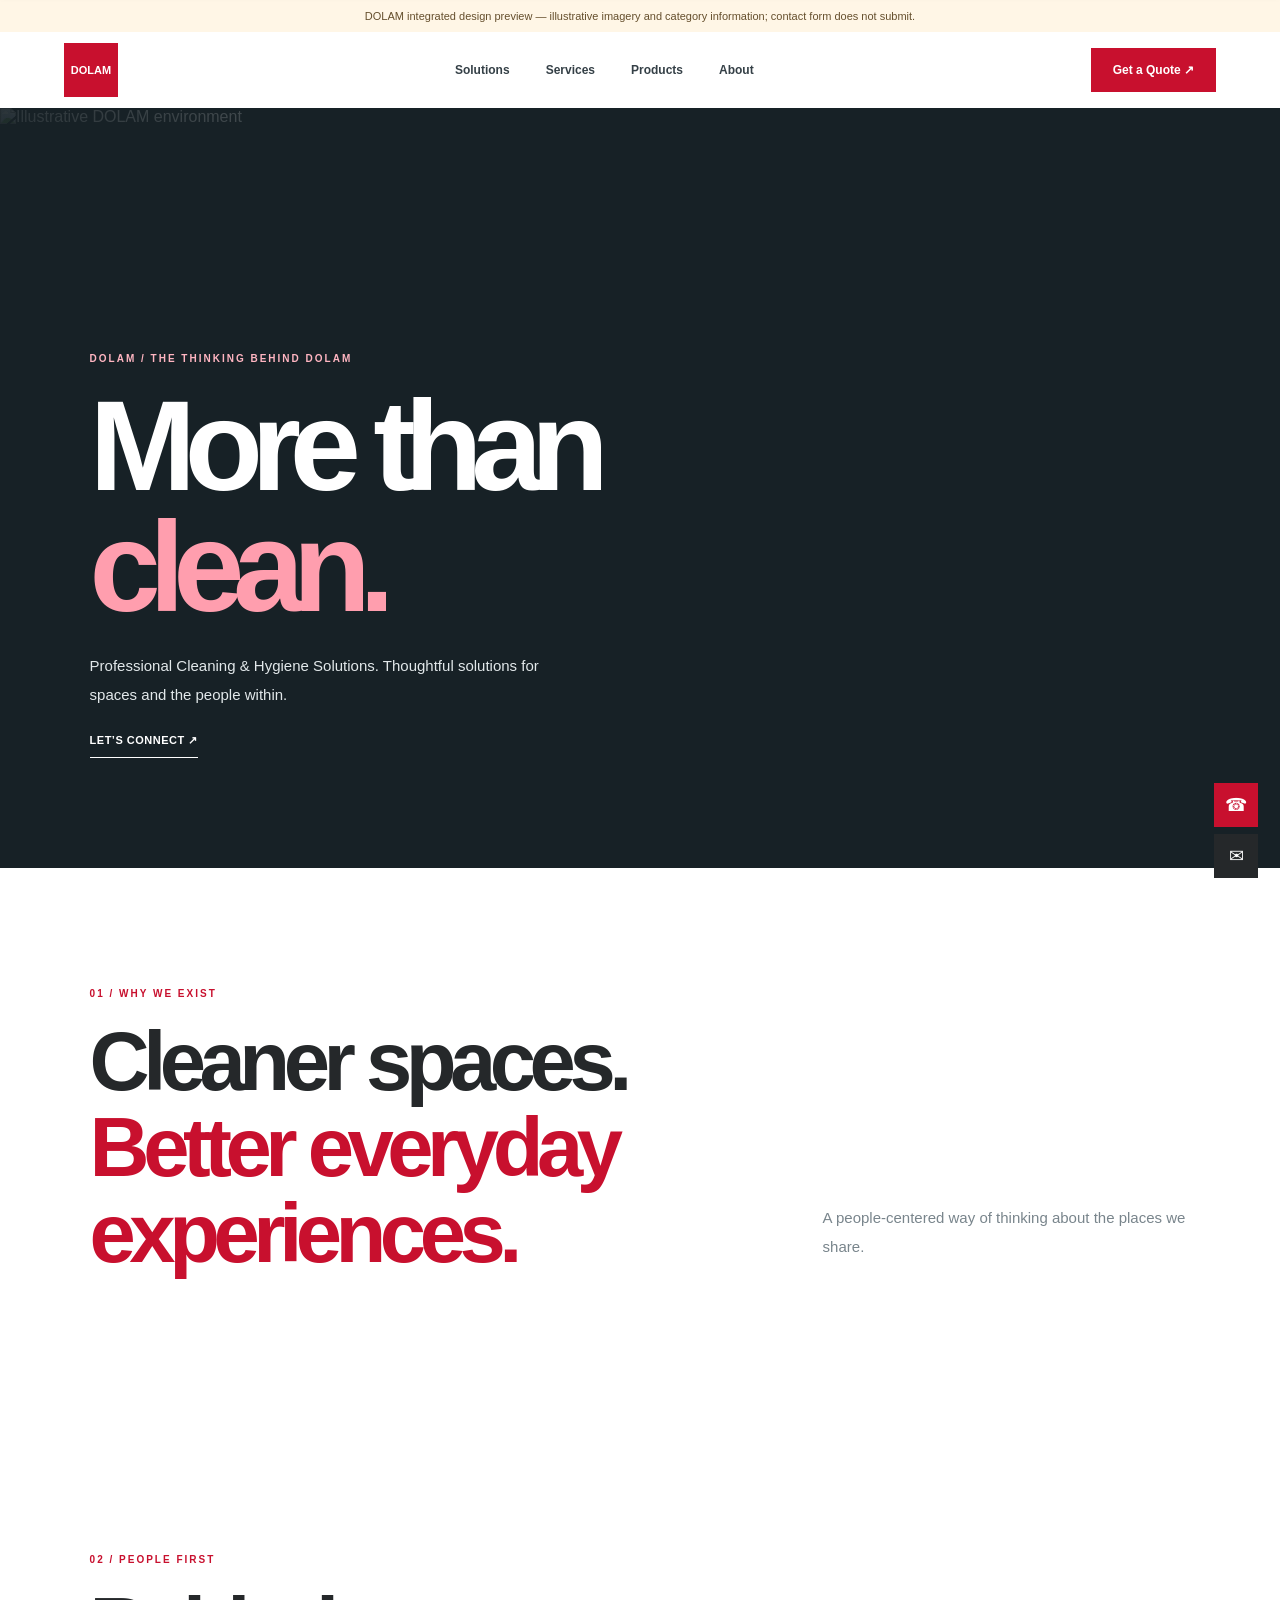
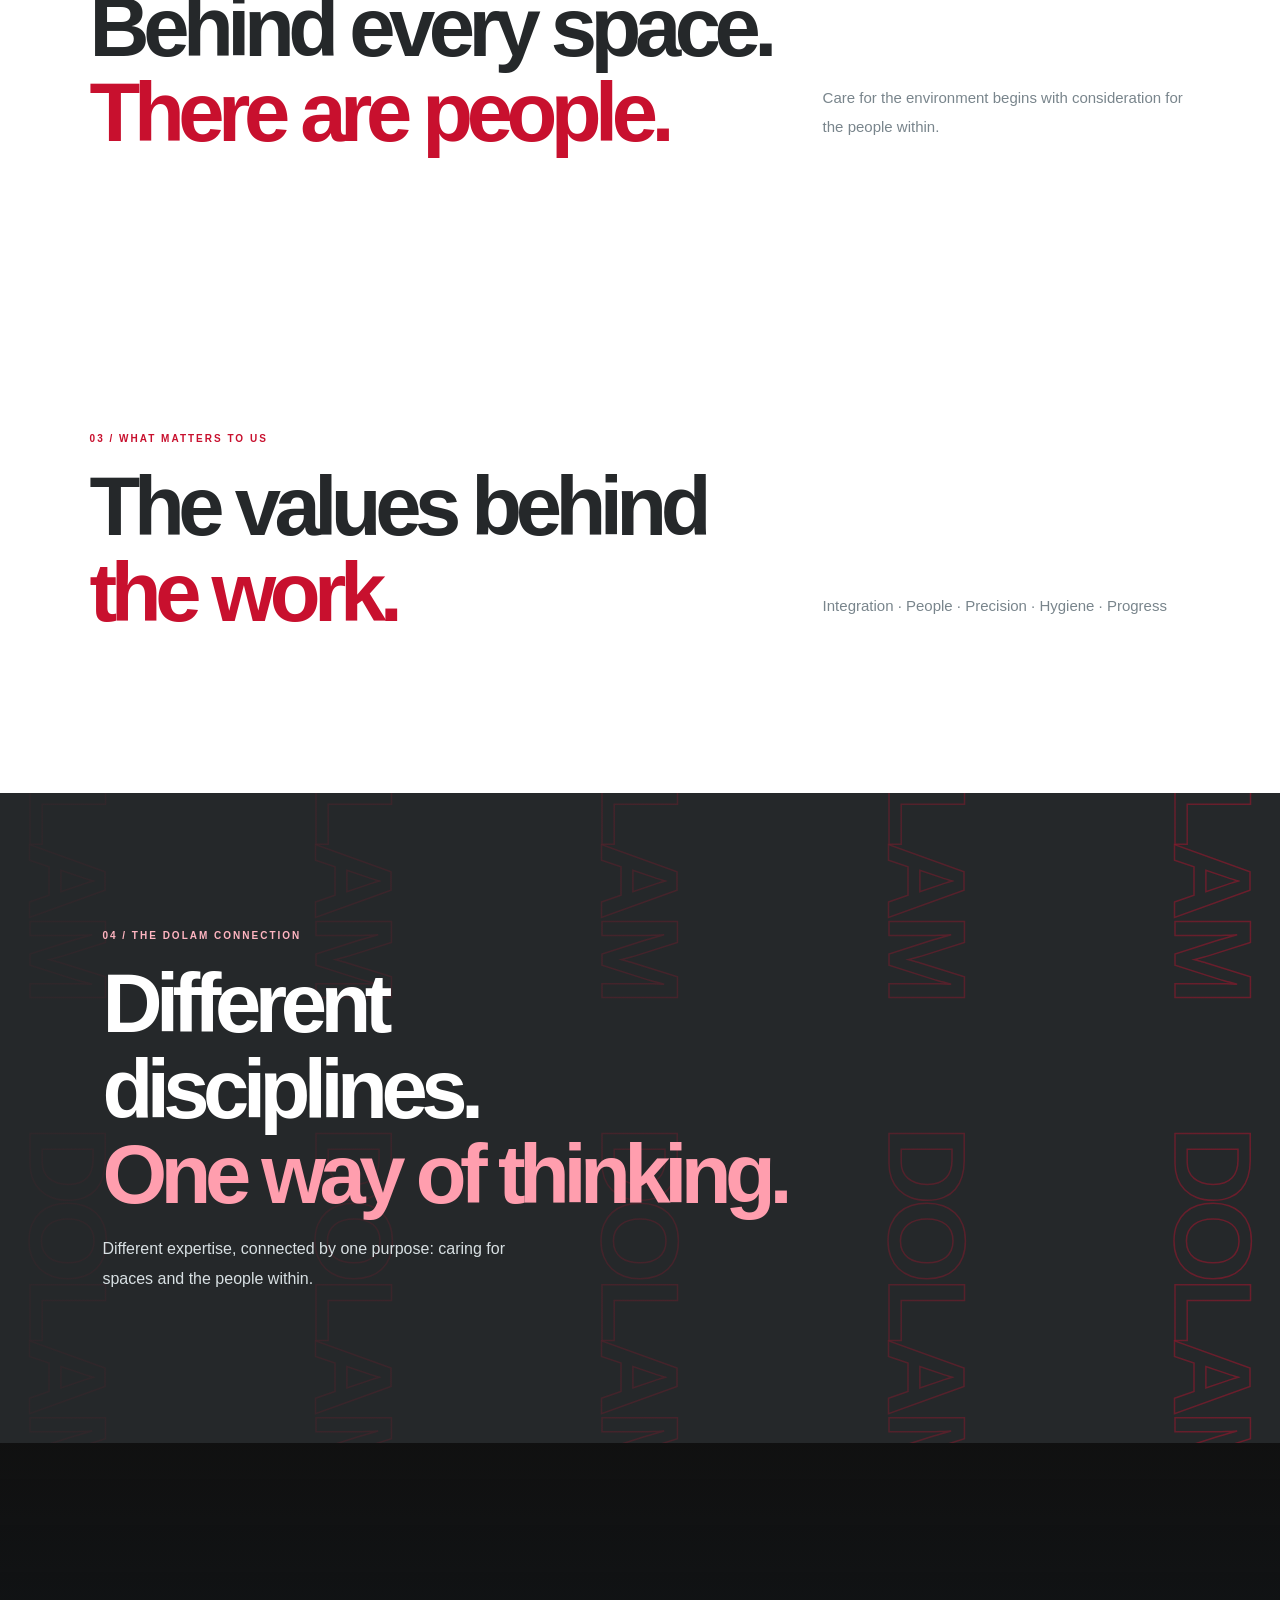
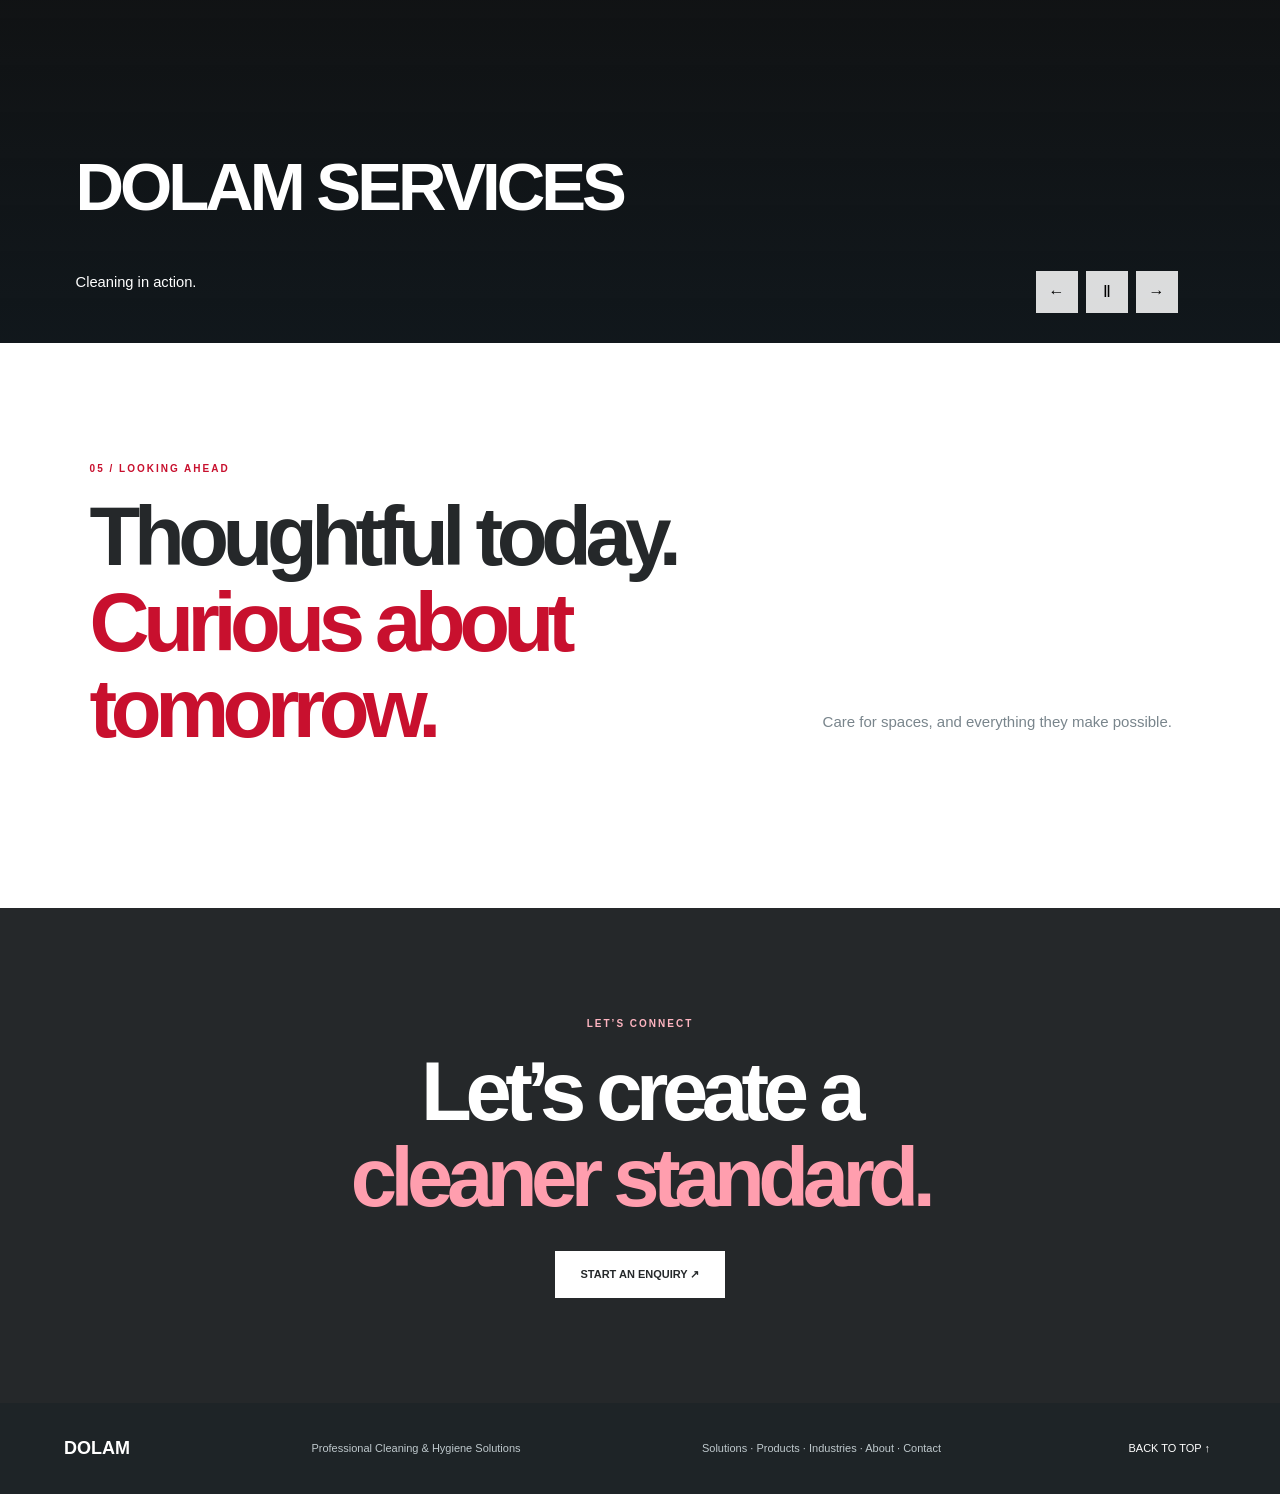
==== about.html @ be984ebd "Add files via upload" ====
<!doctype html><html lang="en"><head><meta charset="utf-8"><meta name="viewport" content="width=device-width,initial-scale=1"><title>About | DOLAM | Professional Cleaning & Hygiene Solutions</title><meta name="description" content="DOLAM professional cleaning and hygiene solutions — integrated website preview."><style>
:root{--red:#c8102e;--ink:#25282a;--pink:#ff9eae}*{box-sizing:border-box}html{scroll-behavior:smooth}body{margin:0;font-family:Inter,Arial,Helvetica,sans-serif;color:var(--ink)}button,input,select,textarea{font:inherit}button{cursor:pointer}button:focus-visible,input:focus-visible,textarea:focus-visible,select:focus-visible{outline:2px solid var(--red);outline-offset:3px}header{height:76px;background:#fff;display:flex;align-items:center;justify-content:space-between;padding:0 clamp(18px,5vw,75px);position:relative;z-index:10}header .logo{width:54px;height:54px;display:grid;place-items:center;background:var(--red);color:#fff;font-size:11px;font-weight:800}header nav{display:flex;gap:24px}header button,.minibar button{border:0;background:none;color:#354047;font-size:12px;font-weight:700}header .quote{background:var(--red);color:#fff;padding:15px 22px}.mega{display:none;position:absolute;top:100%;left:0;right:0;background:white;padding:30px clamp(20px,6vw,90px);box-shadow:0 15px 35px #0002;grid-template-columns:1fr 1fr 1fr;gap:30px}.mega.open{display:grid}.mega strong{font-size:34px;letter-spacing:-.06em}.mega button{display:block;text-align:left;padding:10px 0;border-bottom:1px solid #e6e9eb;width:100%}.minibar{position:fixed;z-index:30;top:0;left:0;right:0;background:#fffffff2;backdrop-filter:blur(12px);transform:translateY(-110%);transition:transform .3s;box-shadow:0 1px 8px #0001}.minibar.show{transform:translateY(0)}.minibar .bar{height:49px;padding:0 clamp(15px,5vw,75px);display:flex;align-items:center;justify-content:space-between;gap:12px}.minibar strong{color:var(--red);font-size:13px}.minibar nav{display:flex;gap:18px}.minibar .mega{top:49px}.hero{height:min(760px,85vh);min-height:590px;position:relative;display:flex;align-items:end;color:#fff;background:#172126;overflow:hidden}.hero img{position:absolute;inset:0;width:100%;height:100%;object-fit:cover;filter:saturate(.65)}.hero:after{content:"";position:absolute;inset:0;background:linear-gradient(90deg,#172126e8,#17212675),linear-gradient(0deg,#17212699,transparent)}.hero .copy{position:relative;z-index:1;padding:90px clamp(22px,7vw,110px) 110px}.ey{font-size:10px;font-weight:800;letter-spacing:2px;text-transform:uppercase;color:var(--red)}.hero .ey,.dark .ey,.cta .ey{color:#ffb5c1}h1{font-size:clamp(64px,10vw,142px);letter-spacing:-.09em;line-height:.94;font-weight:650;margin:20px 0 25px}h1 em,h2 em{font-style:normal;color:var(--red)}.hero h1 em,.dark h2 em,.cta h2 em{color:var(--pink)}.hero p{max-width:500px;font-size:15px;line-height:1.9;color:#e2e8ea}.hero .link{color:#fff;border-color:#fff}.section{padding:clamp(75px,9vw,125px) clamp(22px,7vw,110px)}.section.pale{background:#f3f5f6}.section.dark,.cta{background:#25282a;color:#fff}.sectionhead{display:grid;grid-template-columns:1.3fr .7fr;gap:50px;align-items:end;margin-bottom:42px}.sectionhead h2,.cta h2,.wordfront h2{font-size:clamp(42px,6.5vw,90px);line-height:1.03;letter-spacing:-.078em;font-weight:650;margin:18px 0 0}.sectionhead p{font-size:15px;line-height:1.9;color:#79858c;max-width:420px}.dark .sectionhead p{color:#c8d1d5}.cards{display:grid;grid-template-columns:repeat(auto-fit,minmax(230px,1fr));gap:13px}.tile{min-height:390px;position:relative;overflow:hidden;background:#20272b;color:#fff}.tile img{width:100%;height:100%;object-fit:cover;position:absolute;inset:0;transition:transform .8s}.tile:hover img{transform:scale(1.06)}.tile:after{content:"";position:absolute;inset:0;background:linear-gradient(0deg,#131d22ee,#131d2222)}.tileinner{position:absolute;bottom:0;z-index:1;padding:30px}.tile .ey{color:#ffbac5}.tile h3{font-size:clamp(26px,3vw,43px);line-height:1.1;letter-spacing:-.06em;font-weight:600}.link{background:none;border:0;border-bottom:1px solid currentColor;padding:10px 0;color:inherit;font-size:11px;font-weight:800;letter-spacing:.5px}.cta{text-align:center;padding:105px 20px}.cta .whitebtn{background:white;border:0;padding:17px 25px;color:#25282a;font-size:11px;font-weight:800;margin-top:30px}.categorygrid{display:grid;grid-template-columns:repeat(auto-fit,minmax(210px,1fr));gap:12px}.category{border:1px solid #dce2e5;background:white;min-height:160px;padding:25px;display:flex;flex-direction:column;align-items:flex-start;justify-content:space-between;text-align:left;gap:20px;color:#25282a}.category:hover{border-color:var(--red)}.category small{color:var(--red);font-size:10px;letter-spacing:1px}.category strong{font-size:23px;letter-spacing:-.05em}.category span{font-size:10px;font-weight:800}.filters{display:flex;flex-wrap:wrap;gap:9px;margin-bottom:25px}.filters button,.industry-tabs button{padding:13px 17px;border:1px solid #d5dcdf;background:#fff;font-size:11px;font-weight:800}.filters button.active,.industry-tabs button.active{background:var(--red);border-color:var(--red);color:#fff}.filters input{flex:1;min-width:190px;padding:12px;border:1px solid #d5dcdf}.industry-tabs{display:flex;flex-wrap:wrap;gap:8px;margin-bottom:20px}.industry-show{display:grid;grid-template-columns:1fr 1fr;background:#25282a;color:#fff;min-height:420px}.industry-show img{width:100%;height:100%;max-height:480px;object-fit:cover}.industry-show>div{padding:clamp(30px,5vw,70px);align-self:center}.industry-show h3{font-size:clamp(35px,5vw,65px);letter-spacing:-.07em;line-height:1.08}.industry-show p{line-height:1.9;color:#c6d1d5}.industry-show .link{color:white}.aboutfour{background:#25282a}.wordstage{position:relative;min-height:650px;display:flex;align-items:center;overflow:hidden;isolation:isolate}.wordwall{position:absolute;inset:-25% -5%;display:flex;justify-content:space-around;gap:24px;overflow:hidden;pointer-events:none}.wordwall div{writing-mode:vertical-rl;white-space:nowrap;font-size:clamp(65px,8.5vw,115px);font-weight:850;letter-spacing:-.055em;color:transparent;-webkit-text-stroke:1.5px #c8102e99;animation:drift 48s linear infinite}.wordwall div:nth-child(even){animation-direction:reverse;animation-duration:57s}@keyframes drift{from{transform:translateY(-9%)}to{transform:translateY(-35%)}}.wordstage:after{content:"";position:absolute;inset:0;background:linear-gradient(90deg,#25282aeb,#25282aa0 60%,#25282a40)}.wordfront{position:relative;z-index:1;color:white;padding:90px clamp(22px,8vw,115px)}.wordfront .ey{color:#ffb5c1}.wordfront h2 em{color:var(--pink)}.wordfront p{line-height:1.9;color:#d8e0e3;max-width:440px}.slideshow{height:500px;position:relative;background:#111;overflow:hidden}.slide{position:absolute;inset:0;background-position:center;background-size:cover;opacity:0;transition:opacity 2.2s}.slide.on{opacity:1;animation:kenburns 9s ease-out forwards}@keyframes kenburns{to{transform:scale(1.05)}}.slide:after{content:"";position:absolute;inset:0;background:linear-gradient(0deg,#111b22a9,transparent)}.slidecap{position:absolute;z-index:1;bottom:50px;left:clamp(22px,8vw,115px);color:white;font-size:clamp(35px,5vw,65px);font-weight:750;letter-spacing:-.06em}.slidecap small{font-size:14px;font-weight:400;letter-spacing:0}.slidecontrols{position:absolute;z-index:2;bottom:30px;right:clamp(22px,8vw,115px);display:flex;gap:8px}.slidecontrols button{background:#ffffffd9;border:0;width:42px;height:42px}.contactlayout{display:grid;grid-template-columns:.8fr 1.2fr;background:white}.contactlayout aside{background:#25282a;color:#fff;padding:50px}.contactlayout aside .ey{color:#ffb5c1}.contactlayout aside h3{font-size:clamp(30px,4vw,55px);letter-spacing:-.07em;line-height:1.1}.contactlayout aside p{font-size:12px;color:#cbd4d8}.contactlayout form{padding:clamp(25px,5vw,60px);display:grid;grid-template-columns:1fr 1fr;gap:18px}.contactlayout form>.ey,.contactlayout form>h3,.pickgrid,.contactlayout .send{grid-column:1/-1}.contactlayout form h3{font-size:28px;letter-spacing:-.05em;margin:0}.pickgrid{display:grid;grid-template-columns:repeat(4,1fr);gap:8px}.pickgrid button{background:#fff;border:1px solid #d8e0e4;padding:18px 5px;font-size:11px;font-weight:800}.pickgrid button.selected{border-color:var(--red);background:#fff2f4;color:var(--red)}.contactlayout label{font-size:11px;font-weight:800;display:flex;flex-direction:column;gap:9px}.contactlayout label.full{grid-column:1/-1}.contactlayout input,.contactlayout select,.contactlayout textarea{border:1px solid #d7dfe3;padding:15px;min-width:0;width:100%;font-size:13px}.contactlayout textarea{min-height:125px}.contactlayout .send{border:0;background:var(--red);color:white;padding:18px;font-size:11px;font-weight:800}.contactlayout #form-result{font-size:12px;line-height:1.8;color:#46525a}.footer{background:#1e2427;color:#fff;padding:35px clamp(22px,5vw,75px);display:flex;justify-content:space-between;align-items:center;gap:25px;flex-wrap:wrap}.footer strong{font-size:18px}.footer span{font-size:11px;color:#bfc9cd}.footer button{border:0;background:none;color:#fff;font-size:11px}.floating{position:fixed;z-index:9;bottom:22px;right:22px;display:flex;flex-direction:column;gap:7px}.floating button{width:44px;height:44px;background:var(--red);border:0;color:white;font-size:18px}.floating button:last-child{background:#25282a}.notice{background:#fff6e6;padding:10px 20px;text-align:center;font-size:11px;color:#654f2d}.hide{display:none!important}@media(max-width:720px){header nav{display:none}.minibar nav{gap:9px}.minibar nav button{font-size:10px}.hero{min-height:580px}.hero .copy{padding:70px 23px 95px}.sectionhead{grid-template-columns:1fr;gap:0}.section{padding:70px 22px}.industry-show,.contactlayout{grid-template-columns:1fr}.industry-show img{height:300px}.contactlayout form{grid-template-columns:1fr}.contactlayout form>.ey,.contactlayout form>h3,.pickgrid,.contactlayout .send{grid-column:1}.pickgrid{grid-template-columns:repeat(2,1fr)}.contactlayout aside{padding:30px}.mega{grid-template-columns:1fr 1fr;padding:20px}.mega>div:first-child{grid-column:span 2}.wordfront{padding:70px 22px}.slideshow{height:370px}}@media(prefers-reduced-motion:reduce){*,*:before,*:after{animation:none!important;transition:none!important;scroll-behavior:auto!important}}
.application-pills{display:flex;flex-wrap:wrap;gap:10px;margin:30px 0}.application-pills button{padding:14px 20px;border:1px solid #c8102e;background:transparent;color:inherit;cursor:pointer}.application-pills button:hover,.application-pills button:focus{background:#c8102e;color:white}</style></head><body><div class="notice">DOLAM integrated design preview — illustrative imagery and category information; contact form does not submit.</div><header><button class="logo" data-route="home">DOLAM</button><nav><button data-menu="Solutions">Solutions</button><button data-menu="Services">Services</button><button data-menu="Products">Products</button><button data-route="about">About</button></nav><button class="quote" data-route="contact">Get a Quote ↗</button><div class="mega"></div></header><div class="minibar"><div class="bar"><strong>DOLAM</strong><nav><button data-menu="Solutions">Solutions</button><button data-menu="Services">Services</button><button data-menu="Products">Products</button><button data-route="about">About</button></nav><button data-route="contact">Get a Quote ↗</button></div><div class="mega"></div></div><main id="main"></main><footer class="footer"><strong>DOLAM</strong><span>Professional Cleaning & Hygiene Solutions</span><span>Solutions · Products · Industries · About · Contact</span><button data-route="home">BACK TO TOP ↑</button></footer><div class="floating"><button data-route="contact" aria-label="Contact DOLAM">☎</button><button data-route="contact" aria-label="Email DOLAM">✉</button></div><script>
const pages=[["home", "Home", "DOLAM", "We care for spaces.", "And the people within.", "4481259"], ["solutions", "Solutions", "ONE PURPOSE / FOUR WAYS FORWARD", "One purpose.", "Four ways forward.", "6197122"], ["services", "DOLAM SERVICES", "01 / DOLAM SERVICES", "Cleaning", "in action.", "6197122"], ["chem", "DOLAM CHEM", "02 / DOLAM CHEM", "There is chemistry", "in clean.", "3735218"], ["supply", "DOLAM SUPPLY", "03 / DOLAM SUPPLY", "Every detail", "matters.", "4239010"], ["equip", "DOLAM EQUIP", "04 / DOLAM EQUIP", "Engineered", "to perform.", "4239031"], ["products", "Products", "THE PRODUCT PORTFOLIO", "Everything", "in its place.", "4239010"], ["industries", "Industries", "FOR THE PLACES PEOPLE TRUST", "For the places", "people trust.", "260922"], ["about", "About DOLAM", "THE THINKING BEHIND DOLAM", "More than", "clean.", "3184418"], ["contact", "Contact", "START A CONVERSATION", "Let's start", "something better.", "3184465"]];const content={"home": "<section class=\"section \"><div class=\"sectionhead\"><div><span class=\"ey\">OUR PURPOSE</span><h2>Cleaner spaces.<br>Healthier environments.<br><em>Better everyday experiences.</em></h2></div><p>One connected approach to the spaces people use every day.</p></div></section><section class=\"section \"><div class=\"sectionhead\"><div><span class=\"ey\">FOUR DISCIPLINES</span><h2>Different expertise.<br><em>One DOLAM.</em></h2></div><p>Explore the four connected divisions.</p></div><div class=\"cards\"><article class=\"tile\"><img loading=\"lazy\" src=\"https://images.pexels.com/photos/6197122/pexels-photo-6197122.jpeg?auto=compress&cs=tinysrgb&w=1400\" alt=\"Illustrative cleaning environment\"><div class=\"tileinner\"><span class=\"ey\">DOLAM / SERVICES</span><h3>Cleaning in action.</h3><button class=\"link\" data-route=\"services\">EXPLORE \u2197</button></div></article><article class=\"tile\"><img loading=\"lazy\" src=\"https://images.pexels.com/photos/3735218/pexels-photo-3735218.jpeg?auto=compress&cs=tinysrgb&w=1400\" alt=\"Illustrative cleaning environment\"><div class=\"tileinner\"><span class=\"ey\">DOLAM / CHEM</span><h3>The science of clean.</h3><button class=\"link\" data-route=\"chem\">EXPLORE \u2197</button></div></article><article class=\"tile\"><img loading=\"lazy\" src=\"https://images.pexels.com/photos/4239010/pexels-photo-4239010.jpeg?auto=compress&cs=tinysrgb&w=1400\" alt=\"Illustrative cleaning environment\"><div class=\"tileinner\"><span class=\"ey\">DOLAM / SUPPLY</span><h3>Every detail matters.</h3><button class=\"link\" data-route=\"supply\">EXPLORE \u2197</button></div></article><article class=\"tile\"><img loading=\"lazy\" src=\"https://images.pexels.com/photos/4239031/pexels-photo-4239031.jpeg?auto=compress&cs=tinysrgb&w=1400\" alt=\"Illustrative cleaning environment\"><div class=\"tileinner\"><span class=\"ey\">DOLAM / EQUIP</span><h3>Built for the work.</h3><button class=\"link\" data-route=\"equip\">EXPLORE \u2197</button></div></article></div></section><section class=\"section \"><div class=\"sectionhead\"><div><span class=\"ey\">INDUSTRIES</span><h2>For the places<br><em>people trust.</em></h2></div><p>Different spaces, different demands.</p></div><button class=\"link\" data-route=\"industries\">EXPLORE INDUSTRIES \u2197</button></section><section class=\"cta\"><span class=\"ey\">LET\u2019S CONNECT</span><h2>Let\u2019s create a<br><em>cleaner standard.</em></h2><button class=\"whitebtn\" data-route=\"contact\">START AN ENQUIRY \u2197</button></section>", "solutions": "<section class=\"section \"><div class=\"sectionhead\"><div><span class=\"ey\">01 / THE CONNECTION</span><h2>Different expertise.<br><em>One DOLAM.</em></h2></div><p>Four disciplines, one shared purpose.</p></div><div class=\"cards\"><article class=\"tile\"><img loading=\"lazy\" src=\"https://images.pexels.com/photos/6197122/pexels-photo-6197122.jpeg?auto=compress&cs=tinysrgb&w=1400\" alt=\"Illustrative cleaning environment\"><div class=\"tileinner\"><span class=\"ey\">DOLAM / SERVICES</span><h3>Cleaning in action.</h3><button class=\"link\" data-route=\"services\">EXPLORE \u2197</button></div></article><article class=\"tile\"><img loading=\"lazy\" src=\"https://images.pexels.com/photos/3735218/pexels-photo-3735218.jpeg?auto=compress&cs=tinysrgb&w=1400\" alt=\"Illustrative cleaning environment\"><div class=\"tileinner\"><span class=\"ey\">DOLAM / CHEM</span><h3>The science of clean.</h3><button class=\"link\" data-route=\"chem\">EXPLORE \u2197</button></div></article><article class=\"tile\"><img loading=\"lazy\" src=\"https://images.pexels.com/photos/4239010/pexels-photo-4239010.jpeg?auto=compress&cs=tinysrgb&w=1400\" alt=\"Illustrative cleaning environment\"><div class=\"tileinner\"><span class=\"ey\">DOLAM / SUPPLY</span><h3>Every detail matters.</h3><button class=\"link\" data-route=\"supply\">EXPLORE \u2197</button></div></article><article class=\"tile\"><img loading=\"lazy\" src=\"https://images.pexels.com/photos/4239031/pexels-photo-4239031.jpeg?auto=compress&cs=tinysrgb&w=1400\" alt=\"Illustrative cleaning environment\"><div class=\"tileinner\"><span class=\"ey\">DOLAM / EQUIP</span><h3>Built for the work.</h3><button class=\"link\" data-route=\"equip\">EXPLORE \u2197</button></div></article></div></section><section class=\"cta\"><span class=\"ey\">LET\u2019S CONNECT</span><h2>Let\u2019s create a<br><em>cleaner standard.</em></h2><button class=\"whitebtn\" data-route=\"contact\">START AN ENQUIRY \u2197</button></section>", "services": "<section class=\"section \"><div class=\"sectionhead\"><div><span class=\"ey\">01 / OUR APPROACH</span><h2>Care for spaces.<br><em>Focus on people.</em></h2></div><p>Application-led thinking, designed around the environment and the task.</p></div></section><section class=\"section \"><div class=\"sectionhead\"><div><span class=\"ey\">02 / EXPLORE</span><h2>Find the right<br><em>starting point.</em></h2></div><p>Illustrative categories; exact offerings to be verified.</p></div><div class=\"categorygrid\"><button class=\"category\" data-interest=\"SERVICES \u2014 Commercial & Office Cleaning\"><small>01 / CATEGORY</small><strong>Commercial & Office Cleaning</strong><span>ENQUIRE \u2197</span></button><button class=\"category\" data-interest=\"SERVICES \u2014 Healthcare Facility Cleaning\"><small>02 / CATEGORY</small><strong>Healthcare Facility Cleaning</strong><span>ENQUIRE \u2197</span></button><button class=\"category\" data-interest=\"SERVICES \u2014 Industrial & Facility Cleaning\"><small>03 / CATEGORY</small><strong>Industrial & Facility Cleaning</strong><span>ENQUIRE \u2197</span></button><button class=\"category\" data-interest=\"SERVICES \u2014 Foodservice & Kitchen Cleaning\"><small>04 / CATEGORY</small><strong>Foodservice & Kitchen Cleaning</strong><span>ENQUIRE \u2197</span></button><button class=\"category\" data-interest=\"SERVICES \u2014 Hospitality & Leisure Cleaning\"><small>05 / CATEGORY</small><strong>Hospitality & Leisure Cleaning</strong><span>ENQUIRE \u2197</span></button><button class=\"category\" data-interest=\"SERVICES \u2014 Education & Institutional Cleaning\"><small>06 / CATEGORY</small><strong>Education & Institutional Cleaning</strong><span>ENQUIRE \u2197</span></button></div></section><section class=\"section \"><div class=\"sectionhead\"><div><span class=\"ey\">ENVIRONMENTS</span><h2>Made for the spaces<br><em>people use.</em></h2></div><p>Commercial \u00b7 Healthcare \u00b7 Hospitality \u00b7 Industrial \u00b7 Education \u00b7 Foodservice</p></div></section><section class=\"cta\"><span class=\"ey\">LET\u2019S CONNECT</span><h2>Let\u2019s create a<br><em>cleaner standard.</em></h2><button class=\"whitebtn\" data-route=\"contact\">START AN ENQUIRY \u2197</button></section>", "chem": "<section class=\"section \"><div class=\"sectionhead\"><div><span class=\"ey\">01 / OUR APPROACH</span><h2>Every surface.<br><em>A different story.</em></h2></div><p>Application-led thinking, designed around the environment and the task.</p></div></section><section class=\"section \"><div class=\"sectionhead\"><div><span class=\"ey\">02 / EXPLORE</span><h2>Find the right<br><em>starting point.</em></h2></div><p>Illustrative categories; exact offerings to be verified.</p></div><div class=\"categorygrid\"><button class=\"category\" data-interest=\"CHEM \u2014 Surface Care\"><small>01 / CATEGORY</small><strong>Surface Care</strong><span>ENQUIRE \u2197</span></button><button class=\"category\" data-interest=\"CHEM \u2014 Floor Care\"><small>02 / CATEGORY</small><strong>Floor Care</strong><span>ENQUIRE \u2197</span></button><button class=\"category\" data-interest=\"CHEM \u2014 Washroom Hygiene\"><small>03 / CATEGORY</small><strong>Washroom Hygiene</strong><span>ENQUIRE \u2197</span></button><button class=\"category\" data-interest=\"CHEM \u2014 Kitchen & Foodservice\"><small>04 / CATEGORY</small><strong>Kitchen & Foodservice</strong><span>ENQUIRE \u2197</span></button><button class=\"category\" data-interest=\"CHEM \u2014 Specialist Applications\"><small>05 / CATEGORY</small><strong>Specialist Applications</strong><span>ENQUIRE \u2197</span></button></div></section><section class=\"section \"><div class=\"sectionhead\"><div><span class=\"ey\">APPLICATION EXPLORER</span><h2>Start with<br><em>the task.</em></h2></div><p>Choose a category to explore the application.</p></div><div class=\"application-pills\"><button data-application=\"Surface Care\">Surface Care</button><button data-application=\"Floor Care\">Floor Care</button><button data-application=\"Washroom Hygiene\">Washroom Hygiene</button><button data-application=\"Kitchen & Foodservice\">Kitchen & Foodservice</button><button data-application=\"Specialist Applications\">Specialist Applications</button></div><h3 id=\"application-title\">Surface Care</h3></section><section class=\"section \"><div class=\"sectionhead\"><div><span class=\"ey\">ENVIRONMENTS</span><h2>Made for the spaces<br><em>people use.</em></h2></div><p>Commercial \u00b7 Healthcare \u00b7 Hospitality \u00b7 Industrial \u00b7 Education \u00b7 Foodservice</p></div></section><section class=\"cta\"><span class=\"ey\">LET\u2019S CONNECT</span><h2>Let\u2019s create a<br><em>cleaner standard.</em></h2><button class=\"whitebtn\" data-route=\"contact\">START AN ENQUIRY \u2197</button></section>", "supply": "<section class=\"section \"><div class=\"sectionhead\"><div><span class=\"ey\">01 / OUR APPROACH</span><h2>Small essentials.<br><em>Big part of the day.</em></h2></div><p>Application-led thinking, designed around the environment and the task.</p></div></section><section class=\"section \"><div class=\"sectionhead\"><div><span class=\"ey\">02 / EXPLORE</span><h2>Find the right<br><em>starting point.</em></h2></div><p>Illustrative categories; exact offerings to be verified.</p></div><div class=\"categorygrid\"><button class=\"category\" data-interest=\"SUPPLY \u2014 Paper & Tissue\"><small>01 / CATEGORY</small><strong>Paper & Tissue</strong><span>ENQUIRE \u2197</span></button><button class=\"category\" data-interest=\"SUPPLY \u2014 Dispensers\"><small>02 / CATEGORY</small><strong>Dispensers</strong><span>ENQUIRE \u2197</span></button><button class=\"category\" data-interest=\"SUPPLY \u2014 Waste Management\"><small>03 / CATEGORY</small><strong>Waste Management</strong><span>ENQUIRE \u2197</span></button><button class=\"category\" data-interest=\"SUPPLY \u2014 Cleaning Accessories\"><small>04 / CATEGORY</small><strong>Cleaning Accessories</strong><span>ENQUIRE \u2197</span></button><button class=\"category\" data-interest=\"SUPPLY \u2014 Personal Protection\"><small>05 / CATEGORY</small><strong>Personal Protection</strong><span>ENQUIRE \u2197</span></button></div></section><section class=\"section \"><div class=\"sectionhead\"><div><span class=\"ey\">APPLICATION EXPLORER</span><h2>Start with<br><em>the task.</em></h2></div><p>Choose a category to explore the application.</p></div><div class=\"application-pills\"><button data-application=\"Paper & Tissue\">Paper & Tissue</button><button data-application=\"Dispensers\">Dispensers</button><button data-application=\"Waste Management\">Waste Management</button><button data-application=\"Cleaning Accessories\">Cleaning Accessories</button><button data-application=\"Personal Protection\">Personal Protection</button></div><h3 id=\"application-title\">Paper & Tissue</h3></section><section class=\"section \"><div class=\"sectionhead\"><div><span class=\"ey\">ENVIRONMENTS</span><h2>Made for the spaces<br><em>people use.</em></h2></div><p>Commercial \u00b7 Healthcare \u00b7 Hospitality \u00b7 Industrial \u00b7 Education \u00b7 Foodservice</p></div></section><section class=\"cta\"><span class=\"ey\">LET\u2019S CONNECT</span><h2>Let\u2019s create a<br><em>cleaner standard.</em></h2><button class=\"whitebtn\" data-route=\"contact\">START AN ENQUIRY \u2197</button></section>", "equip": "<section class=\"section \"><div class=\"sectionhead\"><div><span class=\"ey\">01 / OUR APPROACH</span><h2>Powerful tools.<br><em>Purposeful choices.</em></h2></div><p>Application-led thinking, designed around the environment and the task.</p></div></section><section class=\"section \"><div class=\"sectionhead\"><div><span class=\"ey\">02 / EXPLORE</span><h2>Find the right<br><em>starting point.</em></h2></div><p>Illustrative categories; exact offerings to be verified.</p></div><div class=\"categorygrid\"><button class=\"category\" data-interest=\"EQUIP \u2014 Floor Scrubbers\"><small>01 / CATEGORY</small><strong>Floor Scrubbers</strong><span>ENQUIRE \u2197</span></button><button class=\"category\" data-interest=\"EQUIP \u2014 Vacuum Systems\"><small>02 / CATEGORY</small><strong>Vacuum Systems</strong><span>ENQUIRE \u2197</span></button><button class=\"category\" data-interest=\"EQUIP \u2014 Pressure Cleaning\"><small>03 / CATEGORY</small><strong>Pressure Cleaning</strong><span>ENQUIRE \u2197</span></button><button class=\"category\" data-interest=\"EQUIP \u2014 Floor Care Systems\"><small>04 / CATEGORY</small><strong>Floor Care Systems</strong><span>ENQUIRE \u2197</span></button></div></section><section class=\"section \"><div class=\"sectionhead\"><div><span class=\"ey\">ENGINEERING INTELLIGENCE</span><h2>Look beyond<br><em>the machine.</em></h2></div><p>Application fit \u00b7 Operator experience \u00b7 Maintenance planning \u00b7 System compatibility</p></div></section><section class=\"section \"><div class=\"sectionhead\"><div><span class=\"ey\">ENVIRONMENTS</span><h2>Made for the spaces<br><em>people use.</em></h2></div><p>Commercial \u00b7 Healthcare \u00b7 Hospitality \u00b7 Industrial \u00b7 Education \u00b7 Foodservice</p></div></section><section class=\"cta\"><span class=\"ey\">LET\u2019S CONNECT</span><h2>Let\u2019s create a<br><em>cleaner standard.</em></h2><button class=\"whitebtn\" data-route=\"contact\">START AN ENQUIRY \u2197</button></section>", "products": "<section class=\"section \"><div class=\"sectionhead\"><div><span class=\"ey\">01 / THE PORTFOLIO</span><h2>Different products.<br><em>One purpose.</em></h2></div><p>Three connected product disciplines.</p></div><div class=\"cards\"><article class=\"tile\"><img loading=\"lazy\" src=\"https://images.pexels.com/photos/3735218/pexels-photo-3735218.jpeg?auto=compress&cs=tinysrgb&w=1400\" alt=\"Illustrative cleaning environment\"><div class=\"tileinner\"><span class=\"ey\">DOLAM / CHEM</span><h3>The science of clean.</h3><button class=\"link\" data-route=\"chem\">EXPLORE \u2197</button></div></article><article class=\"tile\"><img loading=\"lazy\" src=\"https://images.pexels.com/photos/4239010/pexels-photo-4239010.jpeg?auto=compress&cs=tinysrgb&w=1400\" alt=\"Illustrative cleaning environment\"><div class=\"tileinner\"><span class=\"ey\">DOLAM / SUPPLY</span><h3>Every detail matters.</h3><button class=\"link\" data-route=\"supply\">EXPLORE \u2197</button></div></article><article class=\"tile\"><img loading=\"lazy\" src=\"https://images.pexels.com/photos/4239031/pexels-photo-4239031.jpeg?auto=compress&cs=tinysrgb&w=1400\" alt=\"Illustrative cleaning environment\"><div class=\"tileinner\"><span class=\"ey\">DOLAM / EQUIP</span><h3>Engineered to perform.</h3><button class=\"link\" data-route=\"equip\">EXPLORE \u2197</button></div></article></div></section><section class=\"section pale\"><div class=\"sectionhead\"><div><span class=\"ey\">02 / PRODUCT DISCOVERY</span><h2>Explore the<br><em>categories.</em></h2></div><p>Filter by division or search an illustrative category.</p></div><div class=\"filters\"><button data-filter=\"ALL\" class=\"active\">ALL</button><button data-filter=\"CHEM\">CHEM</button><button data-filter=\"SUPPLY\">SUPPLY</button><button data-filter=\"EQUIP\">EQUIP</button><input id=\"product-search\" placeholder=\"Search product categories...\" aria-label=\"Search product categories\"></div><div class=\"categorygrid\" id=\"product-results\"><button class=\"category product\" data-kind=\"CHEM\" data-title=\"surface care\" data-interest=\"CHEM \u2014 Surface Care\"><small>CHEM</small><strong>Surface Care</strong><span>ENQUIRE \u2197</span></button><button class=\"category product\" data-kind=\"CHEM\" data-title=\"floor care chemistry\" data-interest=\"CHEM \u2014 Floor Care Chemistry\"><small>CHEM</small><strong>Floor Care Chemistry</strong><span>ENQUIRE \u2197</span></button><button class=\"category product\" data-kind=\"CHEM\" data-title=\"washroom hygiene\" data-interest=\"CHEM \u2014 Washroom Hygiene\"><small>CHEM</small><strong>Washroom Hygiene</strong><span>ENQUIRE \u2197</span></button><button class=\"category product\" data-kind=\"SUPPLY\" data-title=\"paper & tissue\" data-interest=\"SUPPLY \u2014 Paper & Tissue\"><small>SUPPLY</small><strong>Paper & Tissue</strong><span>ENQUIRE \u2197</span></button><button class=\"category product\" data-kind=\"SUPPLY\" data-title=\"dispensing systems\" data-interest=\"SUPPLY \u2014 Dispensing Systems\"><small>SUPPLY</small><strong>Dispensing Systems</strong><span>ENQUIRE \u2197</span></button><button class=\"category product\" data-kind=\"SUPPLY\" data-title=\"cleaning accessories\" data-interest=\"SUPPLY \u2014 Cleaning Accessories\"><small>SUPPLY</small><strong>Cleaning Accessories</strong><span>ENQUIRE \u2197</span></button><button class=\"category product\" data-kind=\"EQUIP\" data-title=\"floor scrubbers\" data-interest=\"EQUIP \u2014 Floor Scrubbers\"><small>EQUIP</small><strong>Floor Scrubbers</strong><span>ENQUIRE \u2197</span></button><button class=\"category product\" data-kind=\"EQUIP\" data-title=\"vacuum systems\" data-interest=\"EQUIP \u2014 Vacuum Systems\"><small>EQUIP</small><strong>Vacuum Systems</strong><span>ENQUIRE \u2197</span></button><button class=\"category product\" data-kind=\"EQUIP\" data-title=\"pressure cleaning\" data-interest=\"EQUIP \u2014 Pressure Cleaning\"><small>EQUIP</small><strong>Pressure Cleaning</strong><span>ENQUIRE \u2197</span></button></div><p id=\"product-empty\" hidden>No matching categories.</p></section><section class=\"cta\"><span class=\"ey\">LET\u2019S CONNECT</span><h2>Let\u2019s create a<br><em>cleaner standard.</em></h2><button class=\"whitebtn\" data-route=\"contact\">START AN ENQUIRY \u2197</button></section>", "industries": "<section class=\"section \"><div class=\"sectionhead\"><div><span class=\"ey\">01 / OUR ENVIRONMENTS</span><h2>Different spaces.<br><em>Different demands.</em></h2></div><p>Select an environment to explore the thinking behind it.</p></div><div class=\"industry-tabs\"><button data-industry=\"0\" class=\"active\">Commercial & Offices</button><button data-industry=\"1\" class=\"\">Healthcare</button><button data-industry=\"2\" class=\"\">Hospitality</button><button data-industry=\"3\" class=\"\">Industrial</button><button data-industry=\"4\" class=\"\">Education</button><button data-industry=\"5\" class=\"\">Foodservice</button></div><div class=\"industry-show\"><img id=\"industry-img\" src=\"https://images.pexels.com/photos/380769/pexels-photo-380769.jpeg?auto=compress&cs=tinysrgb&w=1400\" alt=\"Illustrative industry environment\"><div><span class=\"ey\" id=\"industry-label\">Commercial & Offices</span><h3 id=\"industry-title\">Spaces that mean business.</h3><p>Every environment has its own routines, expectations and needs.</p><button class=\"link\" data-route=\"contact\">DISCUSS THIS ENVIRONMENT \u2197</button></div></div></section><section class=\"section \"><div class=\"sectionhead\"><div><span class=\"ey\">02 / CONNECTED DISCIPLINES</span><h2>Four ways to<br><em>care for a space.</em></h2></div><p>SERVICES \u00b7 CHEM \u00b7 SUPPLY \u00b7 EQUIP</p></div><div class=\"cards\"><article class=\"tile\"><img loading=\"lazy\" src=\"https://images.pexels.com/photos/6197122/pexels-photo-6197122.jpeg?auto=compress&cs=tinysrgb&w=1400\" alt=\"Illustrative cleaning environment\"><div class=\"tileinner\"><span class=\"ey\">DOLAM / SERVICES</span><h3>People & processes.</h3><button class=\"link\" data-route=\"services\">EXPLORE \u2197</button></div></article><article class=\"tile\"><img loading=\"lazy\" src=\"https://images.pexels.com/photos/3735218/pexels-photo-3735218.jpeg?auto=compress&cs=tinysrgb&w=1400\" alt=\"Illustrative cleaning environment\"><div class=\"tileinner\"><span class=\"ey\">DOLAM / CHEM</span><h3>Chemistry & care.</h3><button class=\"link\" data-route=\"chem\">EXPLORE \u2197</button></div></article><article class=\"tile\"><img loading=\"lazy\" src=\"https://images.pexels.com/photos/4239010/pexels-photo-4239010.jpeg?auto=compress&cs=tinysrgb&w=1400\" alt=\"Illustrative cleaning environment\"><div class=\"tileinner\"><span class=\"ey\">DOLAM / SUPPLY</span><h3>Everyday essentials.</h3><button class=\"link\" data-route=\"supply\">EXPLORE \u2197</button></div></article><article class=\"tile\"><img loading=\"lazy\" src=\"https://images.pexels.com/photos/4239031/pexels-photo-4239031.jpeg?auto=compress&cs=tinysrgb&w=1400\" alt=\"Illustrative cleaning environment\"><div class=\"tileinner\"><span class=\"ey\">DOLAM / EQUIP</span><h3>Tools for the task.</h3><button class=\"link\" data-route=\"equip\">EXPLORE \u2197</button></div></article></div></section><section class=\"cta\"><span class=\"ey\">LET\u2019S CONNECT</span><h2>Let\u2019s create a<br><em>cleaner standard.</em></h2><button class=\"whitebtn\" data-route=\"contact\">START AN ENQUIRY \u2197</button></section>", "about": "<section class=\"section \"><div class=\"sectionhead\"><div><span class=\"ey\">01 / WHY WE EXIST</span><h2>Cleaner spaces.<br><em>Better everyday experiences.</em></h2></div><p>A people-centered way of thinking about the places we share.</p></div></section><section class=\"section \"><div class=\"sectionhead\"><div><span class=\"ey\">02 / PEOPLE FIRST</span><h2>Behind every space.<br><em>There are people.</em></h2></div><p>Care for the environment begins with consideration for the people within.</p></div></section><section class=\"section \"><div class=\"sectionhead\"><div><span class=\"ey\">03 / WHAT MATTERS TO US</span><h2>The values behind<br><em>the work.</em></h2></div><p>Integration \u00b7 People \u00b7 Precision \u00b7 Hygiene \u00b7 Progress</p></div></section><section class=\"aboutfour\"><div class=\"wordstage\"><div class=\"wordwall\" aria-hidden=\"true\"><div>DOLAM\u3000 DOLAM\u3000 DOLAM\u3000 DOLAM\u3000 DOLAM</div><div>DOLAM\u3000 DOLAM\u3000 DOLAM\u3000 DOLAM\u3000 DOLAM</div><div>DOLAM\u3000 DOLAM\u3000 DOLAM\u3000 DOLAM\u3000 DOLAM</div><div>DOLAM\u3000 DOLAM\u3000 DOLAM\u3000 DOLAM\u3000 DOLAM</div><div>DOLAM\u3000 DOLAM\u3000 DOLAM\u3000 DOLAM\u3000 DOLAM</div></div><div class=\"wordfront\"><span class=\"ey\">04 / THE DOLAM CONNECTION</span><h2>Different<br>disciplines.<br><em>One way of thinking.</em></h2><p>Different expertise, connected by one purpose: caring for spaces and the people within.</p></div></div><div class=\"slideshow\" id=\"about-slides\"><div class=\"slide on\" style=\"background-image:url(https://images.pexels.com/photos/6197122/pexels-photo-6197122.jpeg?auto=compress&cs=tinysrgb&w=1400)\"><div class=\"slidecap\">DOLAM SERVICES<br><small>Cleaning in action.</small></div></div><div class=\"slide \" style=\"background-image:url(https://images.pexels.com/photos/3735218/pexels-photo-3735218.jpeg?auto=compress&cs=tinysrgb&w=1400)\"><div class=\"slidecap\">DOLAM CHEM<br><small>The science of clean.</small></div></div><div class=\"slide \" style=\"background-image:url(https://images.pexels.com/photos/4239010/pexels-photo-4239010.jpeg?auto=compress&cs=tinysrgb&w=1400)\"><div class=\"slidecap\">DOLAM SUPPLY<br><small>Every detail matters.</small></div></div><div class=\"slide \" style=\"background-image:url(https://images.pexels.com/photos/4239031/pexels-photo-4239031.jpeg?auto=compress&cs=tinysrgb&w=1400)\"><div class=\"slidecap\">DOLAM EQUIP<br><small>Engineered to perform.</small></div></div><div class=\"slidecontrols\"><button id=\"prev-slide\" aria-label=\"Previous slide\">\u2190</button><button id=\"pause-slide\" aria-label=\"Pause slideshow\">\u2161</button><button id=\"next-slide\" aria-label=\"Next slide\">\u2192</button></div></div></section><section class=\"section \"><div class=\"sectionhead\"><div><span class=\"ey\">05 / LOOKING AHEAD</span><h2>Thoughtful today.<br><em>Curious about tomorrow.</em></h2></div><p>Care for spaces, and everything they make possible.</p></div></section><section class=\"cta\"><span class=\"ey\">LET\u2019S CONNECT</span><h2>Let\u2019s create a<br><em>cleaner standard.</em></h2><button class=\"whitebtn\" data-route=\"contact\">START AN ENQUIRY \u2197</button></section>", "contact": "<section class=\"section\"><div class=\"sectionhead\"><div><span class=\"ey\">01 / THE FIRST STEP</span><h2>Good solutions<br><em>start with listening.</em></h2></div><p>Tell us what you're looking for, and let's begin with a conversation about the right approach.</p></div></section><section class=\"section pale\" id=\"enquiry\"><div class=\"sectionhead\"><div><span class=\"ey\">02 / YOUR ENQUIRY</span><h2>Tell us what<br><em>you need.</em></h2></div><p>Interactive form preview. Submission is not connected to a live inbox.</p></div><div class=\"contactlayout\"><aside><span class=\"ey\">DOLAM / LET'S CONNECT</span><h3>Every great result begins with a conversation.</h3><p>FOUR DISCIPLINES. ONE DOLAM.</p></aside><form id=\"contact-form\"><span class=\"ey\">STEP 01 / AREA OF INTEREST</span><h3>What can we help you explore?</h3><div class=\"pickgrid\"><button type=\"button\" data-pick=\"SERVICES\">SERVICES</button><button type=\"button\" data-pick=\"CHEM\">CHEM</button><button type=\"button\" data-pick=\"SUPPLY\">SUPPLY</button><button type=\"button\" data-pick=\"EQUIP\">EQUIP</button></div><label>Your name *<input name=\"name\" required autocomplete=\"name\" placeholder=\"Full name\"></label><label>Company / organization<input name=\"company\" autocomplete=\"organization\" placeholder=\"Company name\"></label><label>Work email *<input name=\"email\" type=\"email\" required autocomplete=\"email\" placeholder=\"you@company.com\"></label><label>Phone number<input name=\"phone\" autocomplete=\"tel\" placeholder=\"Phone number\"></label><label>Your environment<select name=\"environment\"><option value=\"\">Select an environment</option><option>Commercial & Offices</option><option>Healthcare</option><option>Hospitality</option><option>Industrial</option><option>Education</option><option>Foodservice</option><option>Other</option></select></label><label class=\"full\">Tell us about your needs *<textarea name=\"message\" required placeholder=\"Tell us about the space, task or product category...\"></textarea></label><button class=\"send\" type=\"submit\">REVIEW ENQUIRY \u2197</button><p id=\"form-result\" role=\"status\" aria-live=\"polite\" class=\"full\"></p></form></div></section><section class=\"section \"><div class=\"sectionhead\"><div><span class=\"ey\">03 / WAYS TO BEGIN</span><h2>Not sure where<br><em>to start?</em></h2></div><p>Explore our four connected disciplines.</p></div><div class=\"cards\"><article class=\"tile\"><img loading=\"lazy\" src=\"https://images.pexels.com/photos/6197122/pexels-photo-6197122.jpeg?auto=compress&cs=tinysrgb&w=1400\" alt=\"Illustrative cleaning environment\"><div class=\"tileinner\"><span class=\"ey\">DOLAM / SERVICES</span><h3>Talk about your space.</h3><button class=\"link\" data-route=\"services\">EXPLORE \u2197</button></div></article><article class=\"tile\"><img loading=\"lazy\" src=\"https://images.pexels.com/photos/3735218/pexels-photo-3735218.jpeg?auto=compress&cs=tinysrgb&w=1400\" alt=\"Illustrative cleaning environment\"><div class=\"tileinner\"><span class=\"ey\">DOLAM / CHEM</span><h3>Explore cleaning chemistry.</h3><button class=\"link\" data-route=\"chem\">EXPLORE \u2197</button></div></article><article class=\"tile\"><img loading=\"lazy\" src=\"https://images.pexels.com/photos/4239031/pexels-photo-4239031.jpeg?auto=compress&cs=tinysrgb&w=1400\" alt=\"Illustrative cleaning environment\"><div class=\"tileinner\"><span class=\"ey\">DOLAM / EQUIP</span><h3>Explore the equipment.</h3><button class=\"link\" data-route=\"equip\">EXPLORE \u2197</button></div></article></div></section>"};const nav={"Solutions": ["solutions", "services", "chem", "supply", "equip"], "Services": ["services"], "Products": ["products", "chem", "supply", "equip"], "About": ["about", "industries"]};const industry=[["Commercial & Offices", "Spaces that mean business.", "380769"], ["Healthcare", "Care begins with the environment.", "668300"], ["Hospitality", "Every stay starts with care.", "258154"], ["Industrial", "Made for demanding spaces.", "257700"], ["Education", "Better spaces for learning.", "256490"], ["Foodservice", "Where hygiene is essential.", "262978"]];const root=document.getElementById('main');let interest='',current='home',lastScroll=0,hovering=false,slideTimer=null;const mini=document.querySelector('.minibar');const menus=[...document.querySelectorAll('.mega')];function closeMenus(){menus.forEach(m=>m.classList.remove('open'))}function route(id){if(!pages.find(p=>p[0]===id))id='home';location.href=(id==='home'?'index.html':id+'.html')}function render(){const id='about';const p=pages.find(p=>p[0]===id)||pages[0];current=p[0];if(slideTimer)clearInterval(slideTimer);root.innerHTML=`<section class="hero"><img src="https://images.pexels.com/photos/${p[5]}/pexels-photo-${p[5]}.jpeg?auto=compress&cs=tinysrgb&w=1800" alt="Illustrative DOLAM environment"><div class="copy"><span class="ey">DOLAM / ${p[2]}</span><h1>${p[3]}<br><em>${p[4]}</em></h1><p>Professional Cleaning & Hygiene Solutions. Thoughtful solutions for spaces and the people within.</p><button class="link" data-route="${id==='contact'?'contact':'contact'}">${id==='contact'?'START YOUR ENQUIRY':'LET’S CONNECT'} ↗</button></div></section>`+content[p[0]];document.title=p[1]+' | DOLAM';closeMenus();window.scrollTo(0,0);bindPage();}function bindPage(){const form=document.getElementById('contact-form');if(form){document.querySelectorAll('[data-pick]').forEach(b=>b.addEventListener('click',()=>{interest=b.dataset.pick;document.querySelectorAll('[data-pick]').forEach(x=>x.classList.toggle('selected',x===b))}));if(interest){const b=document.querySelector(`[data-pick="${interest.split(' ')[0]}"]`);if(b)b.click()}form.addEventListener('submit',e=>{e.preventDefault();if(!form.reportValidity())return;const d=new FormData(form);document.getElementById('form-result').textContent=`Enquiry preview prepared for ${d.get('name')} · Interest: ${interest||'General'} · Environment: ${d.get('environment')||'Not specified'}. This preview does not transmit or store your information. Connect a verified form endpoint before launch.`})}document.querySelectorAll('[data-interest]').forEach(b=>b.addEventListener('click',()=>{interest=b.dataset.interest;route('contact')}));const filters=[...document.querySelectorAll('[data-filter]')],search=document.getElementById('product-search');if(filters.length){let filter='ALL';function apply(){let count=0;document.querySelectorAll('.product').forEach(c=>{const ok=(filter==='ALL'||c.dataset.kind===filter)&&c.dataset.title.includes((search.value||'').toLowerCase());c.classList.toggle('hide',!ok);if(ok)count++});document.getElementById('product-empty').hidden=count>0}filters.forEach(b=>b.addEventListener('click',()=>{filter=b.dataset.filter;filters.forEach(x=>x.classList.toggle('active',x===b));apply()}));search.addEventListener('input',apply)}document.querySelectorAll('[data-industry]').forEach(b=>b.addEventListener('click',()=>{const i=+b.dataset.industry,v=industry[i];document.querySelectorAll('[data-industry]').forEach(x=>x.classList.toggle('active',x===b));document.getElementById('industry-label').textContent=v[0];document.getElementById('industry-title').textContent=v[1];document.getElementById('industry-img').src=`https://images.pexels.com/photos/${v[2]}/pexels-photo-${v[2]}.jpeg?auto=compress&cs=tinysrgb&w=1400`;}));document.querySelectorAll('[data-application]').forEach(b=>b.addEventListener('click',()=>{document.querySelectorAll('[data-application]').forEach(x=>x.classList.toggle('active',x===b));document.getElementById('application-title').textContent=b.dataset.application;}));const slides=[...document.querySelectorAll('.slide')];if(slides.length){let n=0,paused=false;function change(d){slides[n].classList.remove('on');n=(n+d+slides.length)%slides.length;slides[n].classList.add('on')}document.getElementById('prev-slide').onclick=()=>change(-1);document.getElementById('next-slide').onclick=()=>change(1);document.getElementById('pause-slide').onclick=e=>{paused=!paused;e.currentTarget.textContent=paused?'▶':'Ⅱ'};slideTimer=setInterval(()=>{if(!paused)change(1)},7000)}}document.addEventListener('click',e=>{const b=e.target.closest('[data-route]');if(b){route(b.dataset.route);return}const m=e.target.closest('[data-menu]');if(m){toggleMenu(m);return}if(!e.target.closest('.mega'))closeMenus()});function toggleMenu(btn){const parent=btn.closest('header,.minibar'),panel=parent.querySelector('.mega'),name=btn.dataset.menu,open=panel.classList.contains('open');closeMenus();if(open)return;panel.innerHTML=`<div><span class="ey">DOLAM / DISCOVER</span><br><strong>One purpose.<br>Four ways forward.</strong></div><div><span class="ey">EXPLORE</span>${nav[name].map(x=>`<button data-route="${x}">${pages.find(p=>p[0]===x)[1]} ↗</button>`).join('')}</div><div><span class="ey">CONNECT</span><button data-route="industries">Industries ↗</button><button data-route="about">About DOLAM ↗</button><button data-route="contact">Get a Quote ↗</button></div>`;panel.classList.add('open');mini.classList.add('show')}document.querySelectorAll('[data-menu]').forEach(b=>b.addEventListener('mouseenter',()=>toggleMenu(b)));document.querySelectorAll('header,.minibar').forEach(el=>{el.addEventListener('mouseenter',()=>hovering=true);el.addEventListener('mouseleave',()=>{hovering=false;closeMenus()})});let hideTimer;window.addEventListener('scroll',()=>{const y=scrollY,delta=y-lastScroll;clearTimeout(hideTimer);if(y<100){mini.classList.remove('show')}else if(delta< -3){mini.classList.add('show');hideTimer=setTimeout(()=>{if(!hovering&&!document.querySelector('.mega.open'))mini.classList.remove('show')},1300)}else if(delta>3&&!hovering&&!document.querySelector('.mega.open'))mini.classList.remove('show');lastScroll=y},{passive:true});render();
</script></body></html>
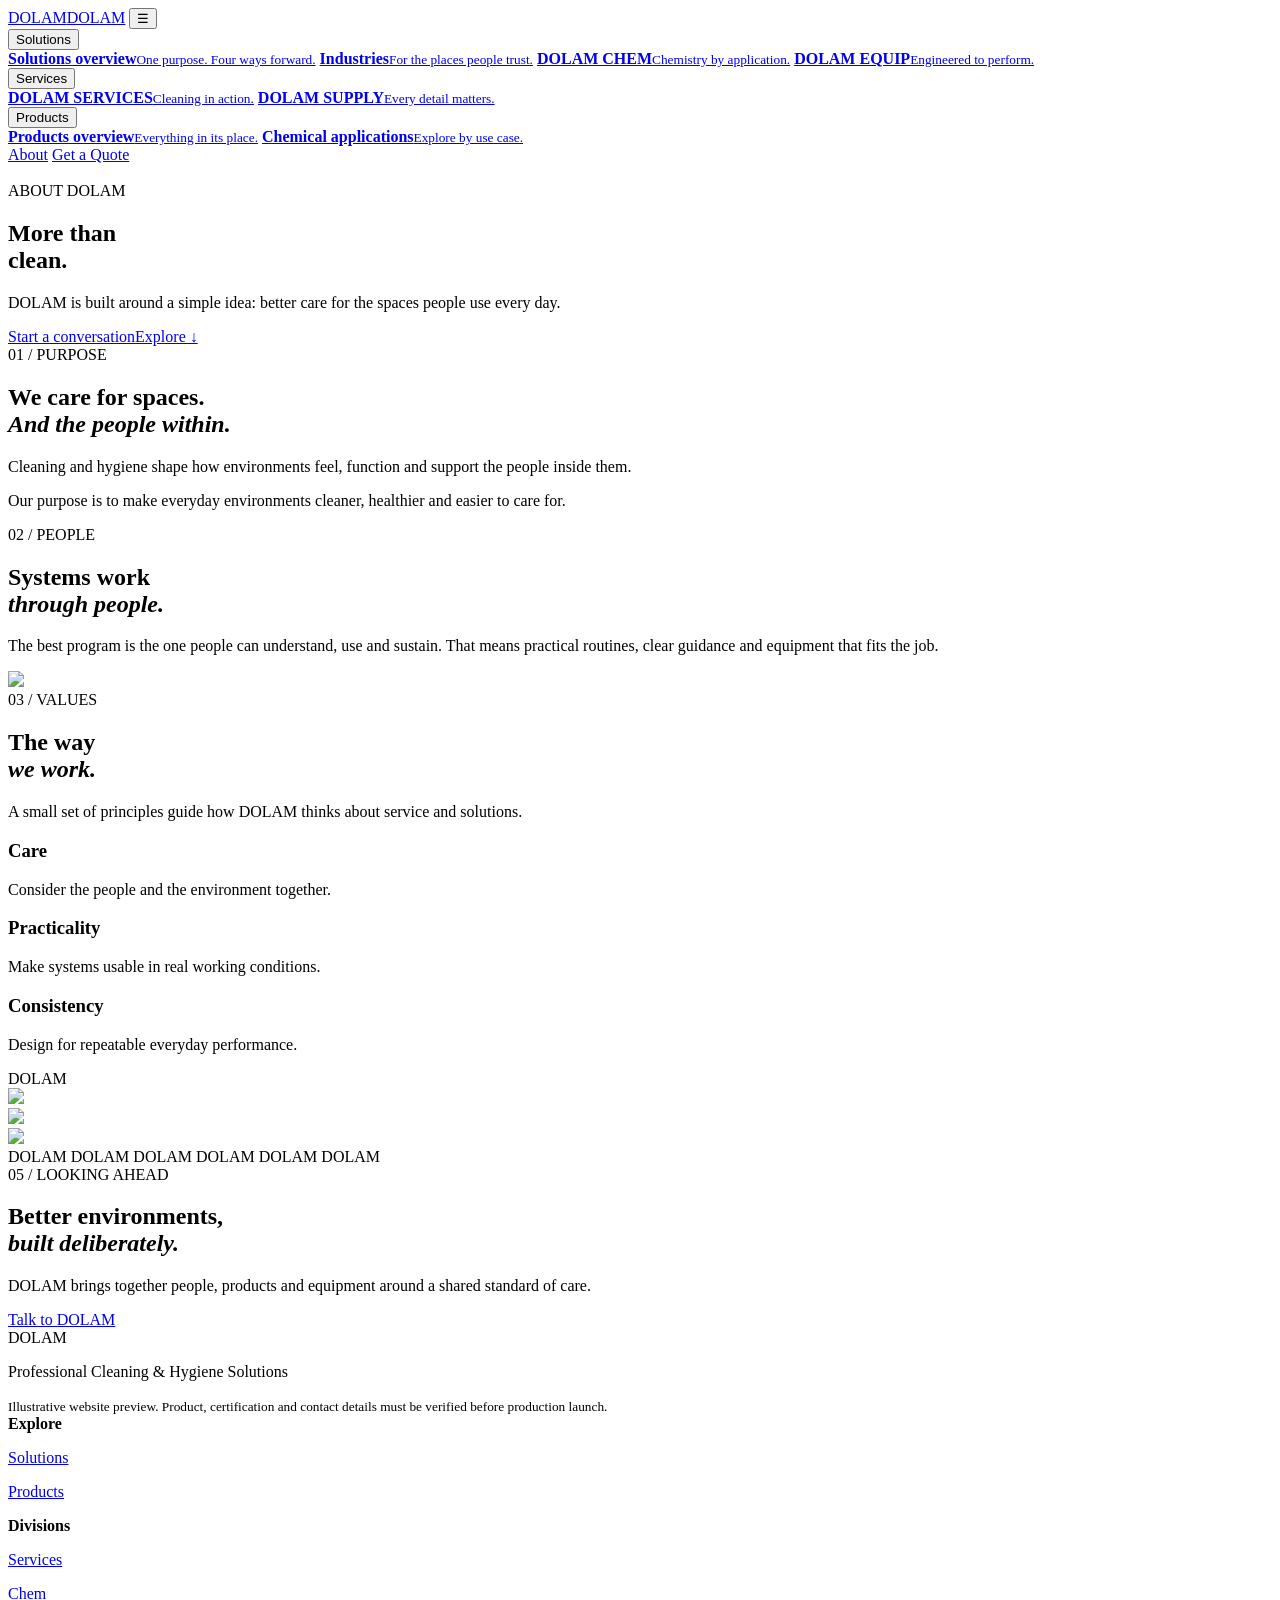
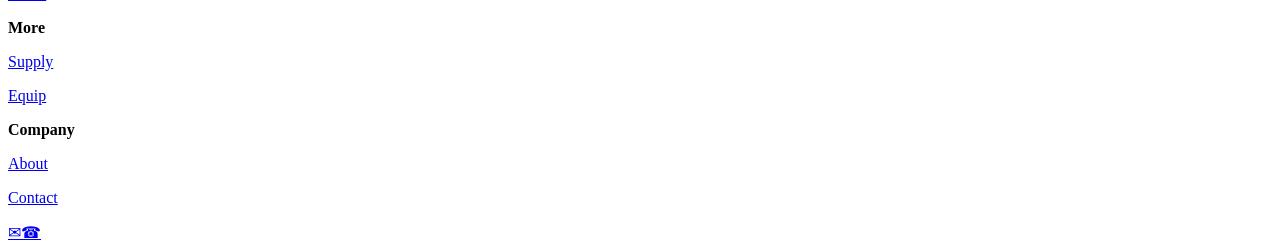
==== commit 066cf29d: "Add files via upload" ====
--- a/about.html
+++ b/about.html
@@ -1,5 +1,47 @@
-<!doctype html><html lang="en"><head><meta charset="utf-8"><meta name="viewport" content="width=device-width,initial-scale=1"><title>About | DOLAM | Professional Cleaning & Hygiene Solutions</title><meta name="description" content="DOLAM professional cleaning and hygiene solutions — integrated website preview."><style>
-:root{--red:#c8102e;--ink:#25282a;--pink:#ff9eae}*{box-sizing:border-box}html{scroll-behavior:smooth}body{margin:0;font-family:Inter,Arial,Helvetica,sans-serif;color:var(--ink)}button,input,select,textarea{font:inherit}button{cursor:pointer}button:focus-visible,input:focus-visible,textarea:focus-visible,select:focus-visible{outline:2px solid var(--red);outline-offset:3px}header{height:76px;background:#fff;display:flex;align-items:center;justify-content:space-between;padding:0 clamp(18px,5vw,75px);position:relative;z-index:10}header .logo{width:54px;height:54px;display:grid;place-items:center;background:var(--red);color:#fff;font-size:11px;font-weight:800}header nav{display:flex;gap:24px}header button,.minibar button{border:0;background:none;color:#354047;font-size:12px;font-weight:700}header .quote{background:var(--red);color:#fff;padding:15px 22px}.mega{display:none;position:absolute;top:100%;left:0;right:0;background:white;padding:30px clamp(20px,6vw,90px);box-shadow:0 15px 35px #0002;grid-template-columns:1fr 1fr 1fr;gap:30px}.mega.open{display:grid}.mega strong{font-size:34px;letter-spacing:-.06em}.mega button{display:block;text-align:left;padding:10px 0;border-bottom:1px solid #e6e9eb;width:100%}.minibar{position:fixed;z-index:30;top:0;left:0;right:0;background:#fffffff2;backdrop-filter:blur(12px);transform:translateY(-110%);transition:transform .3s;box-shadow:0 1px 8px #0001}.minibar.show{transform:translateY(0)}.minibar .bar{height:49px;padding:0 clamp(15px,5vw,75px);display:flex;align-items:center;justify-content:space-between;gap:12px}.minibar strong{color:var(--red);font-size:13px}.minibar nav{display:flex;gap:18px}.minibar .mega{top:49px}.hero{height:min(760px,85vh);min-height:590px;position:relative;display:flex;align-items:end;color:#fff;background:#172126;overflow:hidden}.hero img{position:absolute;inset:0;width:100%;height:100%;object-fit:cover;filter:saturate(.65)}.hero:after{content:"";position:absolute;inset:0;background:linear-gradient(90deg,#172126e8,#17212675),linear-gradient(0deg,#17212699,transparent)}.hero .copy{position:relative;z-index:1;padding:90px clamp(22px,7vw,110px) 110px}.ey{font-size:10px;font-weight:800;letter-spacing:2px;text-transform:uppercase;color:var(--red)}.hero .ey,.dark .ey,.cta .ey{color:#ffb5c1}h1{font-size:clamp(64px,10vw,142px);letter-spacing:-.09em;line-height:.94;font-weight:650;margin:20px 0 25px}h1 em,h2 em{font-style:normal;color:var(--red)}.hero h1 em,.dark h2 em,.cta h2 em{color:var(--pink)}.hero p{max-width:500px;font-size:15px;line-height:1.9;color:#e2e8ea}.hero .link{color:#fff;border-color:#fff}.section{padding:clamp(75px,9vw,125px) clamp(22px,7vw,110px)}.section.pale{background:#f3f5f6}.section.dark,.cta{background:#25282a;color:#fff}.sectionhead{display:grid;grid-template-columns:1.3fr .7fr;gap:50px;align-items:end;margin-bottom:42px}.sectionhead h2,.cta h2,.wordfront h2{font-size:clamp(42px,6.5vw,90px);line-height:1.03;letter-spacing:-.078em;font-weight:650;margin:18px 0 0}.sectionhead p{font-size:15px;line-height:1.9;color:#79858c;max-width:420px}.dark .sectionhead p{color:#c8d1d5}.cards{display:grid;grid-template-columns:repeat(auto-fit,minmax(230px,1fr));gap:13px}.tile{min-height:390px;position:relative;overflow:hidden;background:#20272b;color:#fff}.tile img{width:100%;height:100%;object-fit:cover;position:absolute;inset:0;transition:transform .8s}.tile:hover img{transform:scale(1.06)}.tile:after{content:"";position:absolute;inset:0;background:linear-gradient(0deg,#131d22ee,#131d2222)}.tileinner{position:absolute;bottom:0;z-index:1;padding:30px}.tile .ey{color:#ffbac5}.tile h3{font-size:clamp(26px,3vw,43px);line-height:1.1;letter-spacing:-.06em;font-weight:600}.link{background:none;border:0;border-bottom:1px solid currentColor;padding:10px 0;color:inherit;font-size:11px;font-weight:800;letter-spacing:.5px}.cta{text-align:center;padding:105px 20px}.cta .whitebtn{background:white;border:0;padding:17px 25px;color:#25282a;font-size:11px;font-weight:800;margin-top:30px}.categorygrid{display:grid;grid-template-columns:repeat(auto-fit,minmax(210px,1fr));gap:12px}.category{border:1px solid #dce2e5;background:white;min-height:160px;padding:25px;display:flex;flex-direction:column;align-items:flex-start;justify-content:space-between;text-align:left;gap:20px;color:#25282a}.category:hover{border-color:var(--red)}.category small{color:var(--red);font-size:10px;letter-spacing:1px}.category strong{font-size:23px;letter-spacing:-.05em}.category span{font-size:10px;font-weight:800}.filters{display:flex;flex-wrap:wrap;gap:9px;margin-bottom:25px}.filters button,.industry-tabs button{padding:13px 17px;border:1px solid #d5dcdf;background:#fff;font-size:11px;font-weight:800}.filters button.active,.industry-tabs button.active{background:var(--red);border-color:var(--red);color:#fff}.filters input{flex:1;min-width:190px;padding:12px;border:1px solid #d5dcdf}.industry-tabs{display:flex;flex-wrap:wrap;gap:8px;margin-bottom:20px}.industry-show{display:grid;grid-template-columns:1fr 1fr;background:#25282a;color:#fff;min-height:420px}.industry-show img{width:100%;height:100%;max-height:480px;object-fit:cover}.industry-show>div{padding:clamp(30px,5vw,70px);align-self:center}.industry-show h3{font-size:clamp(35px,5vw,65px);letter-spacing:-.07em;line-height:1.08}.industry-show p{line-height:1.9;color:#c6d1d5}.industry-show .link{color:white}.aboutfour{background:#25282a}.wordstage{position:relative;min-height:650px;display:flex;align-items:center;overflow:hidden;isolation:isolate}.wordwall{position:absolute;inset:-25% -5%;display:flex;justify-content:space-around;gap:24px;overflow:hidden;pointer-events:none}.wordwall div{writing-mode:vertical-rl;white-space:nowrap;font-size:clamp(65px,8.5vw,115px);font-weight:850;letter-spacing:-.055em;color:transparent;-webkit-text-stroke:1.5px #c8102e99;animation:drift 48s linear infinite}.wordwall div:nth-child(even){animation-direction:reverse;animation-duration:57s}@keyframes drift{from{transform:translateY(-9%)}to{transform:translateY(-35%)}}.wordstage:after{content:"";position:absolute;inset:0;background:linear-gradient(90deg,#25282aeb,#25282aa0 60%,#25282a40)}.wordfront{position:relative;z-index:1;color:white;padding:90px clamp(22px,8vw,115px)}.wordfront .ey{color:#ffb5c1}.wordfront h2 em{color:var(--pink)}.wordfront p{line-height:1.9;color:#d8e0e3;max-width:440px}.slideshow{height:500px;position:relative;background:#111;overflow:hidden}.slide{position:absolute;inset:0;background-position:center;background-size:cover;opacity:0;transition:opacity 2.2s}.slide.on{opacity:1;animation:kenburns 9s ease-out forwards}@keyframes kenburns{to{transform:scale(1.05)}}.slide:after{content:"";position:absolute;inset:0;background:linear-gradient(0deg,#111b22a9,transparent)}.slidecap{position:absolute;z-index:1;bottom:50px;left:clamp(22px,8vw,115px);color:white;font-size:clamp(35px,5vw,65px);font-weight:750;letter-spacing:-.06em}.slidecap small{font-size:14px;font-weight:400;letter-spacing:0}.slidecontrols{position:absolute;z-index:2;bottom:30px;right:clamp(22px,8vw,115px);display:flex;gap:8px}.slidecontrols button{background:#ffffffd9;border:0;width:42px;height:42px}.contactlayout{display:grid;grid-template-columns:.8fr 1.2fr;background:white}.contactlayout aside{background:#25282a;color:#fff;padding:50px}.contactlayout aside .ey{color:#ffb5c1}.contactlayout aside h3{font-size:clamp(30px,4vw,55px);letter-spacing:-.07em;line-height:1.1}.contactlayout aside p{font-size:12px;color:#cbd4d8}.contactlayout form{padding:clamp(25px,5vw,60px);display:grid;grid-template-columns:1fr 1fr;gap:18px}.contactlayout form>.ey,.contactlayout form>h3,.pickgrid,.contactlayout .send{grid-column:1/-1}.contactlayout form h3{font-size:28px;letter-spacing:-.05em;margin:0}.pickgrid{display:grid;grid-template-columns:repeat(4,1fr);gap:8px}.pickgrid button{background:#fff;border:1px solid #d8e0e4;padding:18px 5px;font-size:11px;font-weight:800}.pickgrid button.selected{border-color:var(--red);background:#fff2f4;color:var(--red)}.contactlayout label{font-size:11px;font-weight:800;display:flex;flex-direction:column;gap:9px}.contactlayout label.full{grid-column:1/-1}.contactlayout input,.contactlayout select,.contactlayout textarea{border:1px solid #d7dfe3;padding:15px;min-width:0;width:100%;font-size:13px}.contactlayout textarea{min-height:125px}.contactlayout .send{border:0;background:var(--red);color:white;padding:18px;font-size:11px;font-weight:800}.contactlayout #form-result{font-size:12px;line-height:1.8;color:#46525a}.footer{background:#1e2427;color:#fff;padding:35px clamp(22px,5vw,75px);display:flex;justify-content:space-between;align-items:center;gap:25px;flex-wrap:wrap}.footer strong{font-size:18px}.footer span{font-size:11px;color:#bfc9cd}.footer button{border:0;background:none;color:#fff;font-size:11px}.floating{position:fixed;z-index:9;bottom:22px;right:22px;display:flex;flex-direction:column;gap:7px}.floating button{width:44px;height:44px;background:var(--red);border:0;color:white;font-size:18px}.floating button:last-child{background:#25282a}.notice{background:#fff6e6;padding:10px 20px;text-align:center;font-size:11px;color:#654f2d}.hide{display:none!important}@media(max-width:720px){header nav{display:none}.minibar nav{gap:9px}.minibar nav button{font-size:10px}.hero{min-height:580px}.hero .copy{padding:70px 23px 95px}.sectionhead{grid-template-columns:1fr;gap:0}.section{padding:70px 22px}.industry-show,.contactlayout{grid-template-columns:1fr}.industry-show img{height:300px}.contactlayout form{grid-template-columns:1fr}.contactlayout form>.ey,.contactlayout form>h3,.pickgrid,.contactlayout .send{grid-column:1}.pickgrid{grid-template-columns:repeat(2,1fr)}.contactlayout aside{padding:30px}.mega{grid-template-columns:1fr 1fr;padding:20px}.mega>div:first-child{grid-column:span 2}.wordfront{padding:70px 22px}.slideshow{height:370px}}@media(prefers-reduced-motion:reduce){*,*:before,*:after{animation:none!important;transition:none!important;scroll-behavior:auto!important}}
-.application-pills{display:flex;flex-wrap:wrap;gap:10px;margin:30px 0}.application-pills button{padding:14px 20px;border:1px solid #c8102e;background:transparent;color:inherit;cursor:pointer}.application-pills button:hover,.application-pills button:focus{background:#c8102e;color:white}</style></head><body><div class="notice">DOLAM integrated design preview — illustrative imagery and category information; contact form does not submit.</div><header><button class="logo" data-route="home">DOLAM</button><nav><button data-menu="Solutions">Solutions</button><button data-menu="Services">Services</button><button data-menu="Products">Products</button><button data-route="about">About</button></nav><button class="quote" data-route="contact">Get a Quote ↗</button><div class="mega"></div></header><div class="minibar"><div class="bar"><strong>DOLAM</strong><nav><button data-menu="Solutions">Solutions</button><button data-menu="Services">Services</button><button data-menu="Products">Products</button><button data-route="about">About</button></nav><button data-route="contact">Get a Quote ↗</button></div><div class="mega"></div></div><main id="main"></main><footer class="footer"><strong>DOLAM</strong><span>Professional Cleaning & Hygiene Solutions</span><span>Solutions · Products · Industries · About · Contact</span><button data-route="home">BACK TO TOP ↑</button></footer><div class="floating"><button data-route="contact" aria-label="Contact DOLAM">☎</button><button data-route="contact" aria-label="Email DOLAM">✉</button></div><script>
-const pages=[["home", "Home", "DOLAM", "We care for spaces.", "And the people within.", "4481259"], ["solutions", "Solutions", "ONE PURPOSE / FOUR WAYS FORWARD", "One purpose.", "Four ways forward.", "6197122"], ["services", "DOLAM SERVICES", "01 / DOLAM SERVICES", "Cleaning", "in action.", "6197122"], ["chem", "DOLAM CHEM", "02 / DOLAM CHEM", "There is chemistry", "in clean.", "3735218"], ["supply", "DOLAM SUPPLY", "03 / DOLAM SUPPLY", "Every detail", "matters.", "4239010"], ["equip", "DOLAM EQUIP", "04 / DOLAM EQUIP", "Engineered", "to perform.", "4239031"], ["products", "Products", "THE PRODUCT PORTFOLIO", "Everything", "in its place.", "4239010"], ["industries", "Industries", "FOR THE PLACES PEOPLE TRUST", "For the places", "people trust.", "260922"], ["about", "About DOLAM", "THE THINKING BEHIND DOLAM", "More than", "clean.", "3184418"], ["contact", "Contact", "START A CONVERSATION", "Let's start", "something better.", "3184465"]];const content={"home": "<section class=\"section \"><div class=\"sectionhead\"><div><span class=\"ey\">OUR PURPOSE</span><h2>Cleaner spaces.<br>Healthier environments.<br><em>Better everyday experiences.</em></h2></div><p>One connected approach to the spaces people use every day.</p></div></section><section class=\"section \"><div class=\"sectionhead\"><div><span class=\"ey\">FOUR DISCIPLINES</span><h2>Different expertise.<br><em>One DOLAM.</em></h2></div><p>Explore the four connected divisions.</p></div><div class=\"cards\"><article class=\"tile\"><img loading=\"lazy\" src=\"https://images.pexels.com/photos/6197122/pexels-photo-6197122.jpeg?auto=compress&cs=tinysrgb&w=1400\" alt=\"Illustrative cleaning environment\"><div class=\"tileinner\"><span class=\"ey\">DOLAM / SERVICES</span><h3>Cleaning in action.</h3><button class=\"link\" data-route=\"services\">EXPLORE \u2197</button></div></article><article class=\"tile\"><img loading=\"lazy\" src=\"https://images.pexels.com/photos/3735218/pexels-photo-3735218.jpeg?auto=compress&cs=tinysrgb&w=1400\" alt=\"Illustrative cleaning environment\"><div class=\"tileinner\"><span class=\"ey\">DOLAM / CHEM</span><h3>The science of clean.</h3><button class=\"link\" data-route=\"chem\">EXPLORE \u2197</button></div></article><article class=\"tile\"><img loading=\"lazy\" src=\"https://images.pexels.com/photos/4239010/pexels-photo-4239010.jpeg?auto=compress&cs=tinysrgb&w=1400\" alt=\"Illustrative cleaning environment\"><div class=\"tileinner\"><span class=\"ey\">DOLAM / SUPPLY</span><h3>Every detail matters.</h3><button class=\"link\" data-route=\"supply\">EXPLORE \u2197</button></div></article><article class=\"tile\"><img loading=\"lazy\" src=\"https://images.pexels.com/photos/4239031/pexels-photo-4239031.jpeg?auto=compress&cs=tinysrgb&w=1400\" alt=\"Illustrative cleaning environment\"><div class=\"tileinner\"><span class=\"ey\">DOLAM / EQUIP</span><h3>Built for the work.</h3><button class=\"link\" data-route=\"equip\">EXPLORE \u2197</button></div></article></div></section><section class=\"section \"><div class=\"sectionhead\"><div><span class=\"ey\">INDUSTRIES</span><h2>For the places<br><em>people trust.</em></h2></div><p>Different spaces, different demands.</p></div><button class=\"link\" data-route=\"industries\">EXPLORE INDUSTRIES \u2197</button></section><section class=\"cta\"><span class=\"ey\">LET\u2019S CONNECT</span><h2>Let\u2019s create a<br><em>cleaner standard.</em></h2><button class=\"whitebtn\" data-route=\"contact\">START AN ENQUIRY \u2197</button></section>", "solutions": "<section class=\"section \"><div class=\"sectionhead\"><div><span class=\"ey\">01 / THE CONNECTION</span><h2>Different expertise.<br><em>One DOLAM.</em></h2></div><p>Four disciplines, one shared purpose.</p></div><div class=\"cards\"><article class=\"tile\"><img loading=\"lazy\" src=\"https://images.pexels.com/photos/6197122/pexels-photo-6197122.jpeg?auto=compress&cs=tinysrgb&w=1400\" alt=\"Illustrative cleaning environment\"><div class=\"tileinner\"><span class=\"ey\">DOLAM / SERVICES</span><h3>Cleaning in action.</h3><button class=\"link\" data-route=\"services\">EXPLORE \u2197</button></div></article><article class=\"tile\"><img loading=\"lazy\" src=\"https://images.pexels.com/photos/3735218/pexels-photo-3735218.jpeg?auto=compress&cs=tinysrgb&w=1400\" alt=\"Illustrative cleaning environment\"><div class=\"tileinner\"><span class=\"ey\">DOLAM / CHEM</span><h3>The science of clean.</h3><button class=\"link\" data-route=\"chem\">EXPLORE \u2197</button></div></article><article class=\"tile\"><img loading=\"lazy\" src=\"https://images.pexels.com/photos/4239010/pexels-photo-4239010.jpeg?auto=compress&cs=tinysrgb&w=1400\" alt=\"Illustrative cleaning environment\"><div class=\"tileinner\"><span class=\"ey\">DOLAM / SUPPLY</span><h3>Every detail matters.</h3><button class=\"link\" data-route=\"supply\">EXPLORE \u2197</button></div></article><article class=\"tile\"><img loading=\"lazy\" src=\"https://images.pexels.com/photos/4239031/pexels-photo-4239031.jpeg?auto=compress&cs=tinysrgb&w=1400\" alt=\"Illustrative cleaning environment\"><div class=\"tileinner\"><span class=\"ey\">DOLAM / EQUIP</span><h3>Built for the work.</h3><button class=\"link\" data-route=\"equip\">EXPLORE \u2197</button></div></article></div></section><section class=\"cta\"><span class=\"ey\">LET\u2019S CONNECT</span><h2>Let\u2019s create a<br><em>cleaner standard.</em></h2><button class=\"whitebtn\" data-route=\"contact\">START AN ENQUIRY \u2197</button></section>", "services": "<section class=\"section \"><div class=\"sectionhead\"><div><span class=\"ey\">01 / OUR APPROACH</span><h2>Care for spaces.<br><em>Focus on people.</em></h2></div><p>Application-led thinking, designed around the environment and the task.</p></div></section><section class=\"section \"><div class=\"sectionhead\"><div><span class=\"ey\">02 / EXPLORE</span><h2>Find the right<br><em>starting point.</em></h2></div><p>Illustrative categories; exact offerings to be verified.</p></div><div class=\"categorygrid\"><button class=\"category\" data-interest=\"SERVICES \u2014 Commercial & Office Cleaning\"><small>01 / CATEGORY</small><strong>Commercial & Office Cleaning</strong><span>ENQUIRE \u2197</span></button><button class=\"category\" data-interest=\"SERVICES \u2014 Healthcare Facility Cleaning\"><small>02 / CATEGORY</small><strong>Healthcare Facility Cleaning</strong><span>ENQUIRE \u2197</span></button><button class=\"category\" data-interest=\"SERVICES \u2014 Industrial & Facility Cleaning\"><small>03 / CATEGORY</small><strong>Industrial & Facility Cleaning</strong><span>ENQUIRE \u2197</span></button><button class=\"category\" data-interest=\"SERVICES \u2014 Foodservice & Kitchen Cleaning\"><small>04 / CATEGORY</small><strong>Foodservice & Kitchen Cleaning</strong><span>ENQUIRE \u2197</span></button><button class=\"category\" data-interest=\"SERVICES \u2014 Hospitality & Leisure Cleaning\"><small>05 / CATEGORY</small><strong>Hospitality & Leisure Cleaning</strong><span>ENQUIRE \u2197</span></button><button class=\"category\" data-interest=\"SERVICES \u2014 Education & Institutional Cleaning\"><small>06 / CATEGORY</small><strong>Education & Institutional Cleaning</strong><span>ENQUIRE \u2197</span></button></div></section><section class=\"section \"><div class=\"sectionhead\"><div><span class=\"ey\">ENVIRONMENTS</span><h2>Made for the spaces<br><em>people use.</em></h2></div><p>Commercial \u00b7 Healthcare \u00b7 Hospitality \u00b7 Industrial \u00b7 Education \u00b7 Foodservice</p></div></section><section class=\"cta\"><span class=\"ey\">LET\u2019S CONNECT</span><h2>Let\u2019s create a<br><em>cleaner standard.</em></h2><button class=\"whitebtn\" data-route=\"contact\">START AN ENQUIRY \u2197</button></section>", "chem": "<section class=\"section \"><div class=\"sectionhead\"><div><span class=\"ey\">01 / OUR APPROACH</span><h2>Every surface.<br><em>A different story.</em></h2></div><p>Application-led thinking, designed around the environment and the task.</p></div></section><section class=\"section \"><div class=\"sectionhead\"><div><span class=\"ey\">02 / EXPLORE</span><h2>Find the right<br><em>starting point.</em></h2></div><p>Illustrative categories; exact offerings to be verified.</p></div><div class=\"categorygrid\"><button class=\"category\" data-interest=\"CHEM \u2014 Surface Care\"><small>01 / CATEGORY</small><strong>Surface Care</strong><span>ENQUIRE \u2197</span></button><button class=\"category\" data-interest=\"CHEM \u2014 Floor Care\"><small>02 / CATEGORY</small><strong>Floor Care</strong><span>ENQUIRE \u2197</span></button><button class=\"category\" data-interest=\"CHEM \u2014 Washroom Hygiene\"><small>03 / CATEGORY</small><strong>Washroom Hygiene</strong><span>ENQUIRE \u2197</span></button><button class=\"category\" data-interest=\"CHEM \u2014 Kitchen & Foodservice\"><small>04 / CATEGORY</small><strong>Kitchen & Foodservice</strong><span>ENQUIRE \u2197</span></button><button class=\"category\" data-interest=\"CHEM \u2014 Specialist Applications\"><small>05 / CATEGORY</small><strong>Specialist Applications</strong><span>ENQUIRE \u2197</span></button></div></section><section class=\"section \"><div class=\"sectionhead\"><div><span class=\"ey\">APPLICATION EXPLORER</span><h2>Start with<br><em>the task.</em></h2></div><p>Choose a category to explore the application.</p></div><div class=\"application-pills\"><button data-application=\"Surface Care\">Surface Care</button><button data-application=\"Floor Care\">Floor Care</button><button data-application=\"Washroom Hygiene\">Washroom Hygiene</button><button data-application=\"Kitchen & Foodservice\">Kitchen & Foodservice</button><button data-application=\"Specialist Applications\">Specialist Applications</button></div><h3 id=\"application-title\">Surface Care</h3></section><section class=\"section \"><div class=\"sectionhead\"><div><span class=\"ey\">ENVIRONMENTS</span><h2>Made for the spaces<br><em>people use.</em></h2></div><p>Commercial \u00b7 Healthcare \u00b7 Hospitality \u00b7 Industrial \u00b7 Education \u00b7 Foodservice</p></div></section><section class=\"cta\"><span class=\"ey\">LET\u2019S CONNECT</span><h2>Let\u2019s create a<br><em>cleaner standard.</em></h2><button class=\"whitebtn\" data-route=\"contact\">START AN ENQUIRY \u2197</button></section>", "supply": "<section class=\"section \"><div class=\"sectionhead\"><div><span class=\"ey\">01 / OUR APPROACH</span><h2>Small essentials.<br><em>Big part of the day.</em></h2></div><p>Application-led thinking, designed around the environment and the task.</p></div></section><section class=\"section \"><div class=\"sectionhead\"><div><span class=\"ey\">02 / EXPLORE</span><h2>Find the right<br><em>starting point.</em></h2></div><p>Illustrative categories; exact offerings to be verified.</p></div><div class=\"categorygrid\"><button class=\"category\" data-interest=\"SUPPLY \u2014 Paper & Tissue\"><small>01 / CATEGORY</small><strong>Paper & Tissue</strong><span>ENQUIRE \u2197</span></button><button class=\"category\" data-interest=\"SUPPLY \u2014 Dispensers\"><small>02 / CATEGORY</small><strong>Dispensers</strong><span>ENQUIRE \u2197</span></button><button class=\"category\" data-interest=\"SUPPLY \u2014 Waste Management\"><small>03 / CATEGORY</small><strong>Waste Management</strong><span>ENQUIRE \u2197</span></button><button class=\"category\" data-interest=\"SUPPLY \u2014 Cleaning Accessories\"><small>04 / CATEGORY</small><strong>Cleaning Accessories</strong><span>ENQUIRE \u2197</span></button><button class=\"category\" data-interest=\"SUPPLY \u2014 Personal Protection\"><small>05 / CATEGORY</small><strong>Personal Protection</strong><span>ENQUIRE \u2197</span></button></div></section><section class=\"section \"><div class=\"sectionhead\"><div><span class=\"ey\">APPLICATION EXPLORER</span><h2>Start with<br><em>the task.</em></h2></div><p>Choose a category to explore the application.</p></div><div class=\"application-pills\"><button data-application=\"Paper & Tissue\">Paper & Tissue</button><button data-application=\"Dispensers\">Dispensers</button><button data-application=\"Waste Management\">Waste Management</button><button data-application=\"Cleaning Accessories\">Cleaning Accessories</button><button data-application=\"Personal Protection\">Personal Protection</button></div><h3 id=\"application-title\">Paper & Tissue</h3></section><section class=\"section \"><div class=\"sectionhead\"><div><span class=\"ey\">ENVIRONMENTS</span><h2>Made for the spaces<br><em>people use.</em></h2></div><p>Commercial \u00b7 Healthcare \u00b7 Hospitality \u00b7 Industrial \u00b7 Education \u00b7 Foodservice</p></div></section><section class=\"cta\"><span class=\"ey\">LET\u2019S CONNECT</span><h2>Let\u2019s create a<br><em>cleaner standard.</em></h2><button class=\"whitebtn\" data-route=\"contact\">START AN ENQUIRY \u2197</button></section>", "equip": "<section class=\"section \"><div class=\"sectionhead\"><div><span class=\"ey\">01 / OUR APPROACH</span><h2>Powerful tools.<br><em>Purposeful choices.</em></h2></div><p>Application-led thinking, designed around the environment and the task.</p></div></section><section class=\"section \"><div class=\"sectionhead\"><div><span class=\"ey\">02 / EXPLORE</span><h2>Find the right<br><em>starting point.</em></h2></div><p>Illustrative categories; exact offerings to be verified.</p></div><div class=\"categorygrid\"><button class=\"category\" data-interest=\"EQUIP \u2014 Floor Scrubbers\"><small>01 / CATEGORY</small><strong>Floor Scrubbers</strong><span>ENQUIRE \u2197</span></button><button class=\"category\" data-interest=\"EQUIP \u2014 Vacuum Systems\"><small>02 / CATEGORY</small><strong>Vacuum Systems</strong><span>ENQUIRE \u2197</span></button><button class=\"category\" data-interest=\"EQUIP \u2014 Pressure Cleaning\"><small>03 / CATEGORY</small><strong>Pressure Cleaning</strong><span>ENQUIRE \u2197</span></button><button class=\"category\" data-interest=\"EQUIP \u2014 Floor Care Systems\"><small>04 / CATEGORY</small><strong>Floor Care Systems</strong><span>ENQUIRE \u2197</span></button></div></section><section class=\"section \"><div class=\"sectionhead\"><div><span class=\"ey\">ENGINEERING INTELLIGENCE</span><h2>Look beyond<br><em>the machine.</em></h2></div><p>Application fit \u00b7 Operator experience \u00b7 Maintenance planning \u00b7 System compatibility</p></div></section><section class=\"section \"><div class=\"sectionhead\"><div><span class=\"ey\">ENVIRONMENTS</span><h2>Made for the spaces<br><em>people use.</em></h2></div><p>Commercial \u00b7 Healthcare \u00b7 Hospitality \u00b7 Industrial \u00b7 Education \u00b7 Foodservice</p></div></section><section class=\"cta\"><span class=\"ey\">LET\u2019S CONNECT</span><h2>Let\u2019s create a<br><em>cleaner standard.</em></h2><button class=\"whitebtn\" data-route=\"contact\">START AN ENQUIRY \u2197</button></section>", "products": "<section class=\"section \"><div class=\"sectionhead\"><div><span class=\"ey\">01 / THE PORTFOLIO</span><h2>Different products.<br><em>One purpose.</em></h2></div><p>Three connected product disciplines.</p></div><div class=\"cards\"><article class=\"tile\"><img loading=\"lazy\" src=\"https://images.pexels.com/photos/3735218/pexels-photo-3735218.jpeg?auto=compress&cs=tinysrgb&w=1400\" alt=\"Illustrative cleaning environment\"><div class=\"tileinner\"><span class=\"ey\">DOLAM / CHEM</span><h3>The science of clean.</h3><button class=\"link\" data-route=\"chem\">EXPLORE \u2197</button></div></article><article class=\"tile\"><img loading=\"lazy\" src=\"https://images.pexels.com/photos/4239010/pexels-photo-4239010.jpeg?auto=compress&cs=tinysrgb&w=1400\" alt=\"Illustrative cleaning environment\"><div class=\"tileinner\"><span class=\"ey\">DOLAM / SUPPLY</span><h3>Every detail matters.</h3><button class=\"link\" data-route=\"supply\">EXPLORE \u2197</button></div></article><article class=\"tile\"><img loading=\"lazy\" src=\"https://images.pexels.com/photos/4239031/pexels-photo-4239031.jpeg?auto=compress&cs=tinysrgb&w=1400\" alt=\"Illustrative cleaning environment\"><div class=\"tileinner\"><span class=\"ey\">DOLAM / EQUIP</span><h3>Engineered to perform.</h3><button class=\"link\" data-route=\"equip\">EXPLORE \u2197</button></div></article></div></section><section class=\"section pale\"><div class=\"sectionhead\"><div><span class=\"ey\">02 / PRODUCT DISCOVERY</span><h2>Explore the<br><em>categories.</em></h2></div><p>Filter by division or search an illustrative category.</p></div><div class=\"filters\"><button data-filter=\"ALL\" class=\"active\">ALL</button><button data-filter=\"CHEM\">CHEM</button><button data-filter=\"SUPPLY\">SUPPLY</button><button data-filter=\"EQUIP\">EQUIP</button><input id=\"product-search\" placeholder=\"Search product categories...\" aria-label=\"Search product categories\"></div><div class=\"categorygrid\" id=\"product-results\"><button class=\"category product\" data-kind=\"CHEM\" data-title=\"surface care\" data-interest=\"CHEM \u2014 Surface Care\"><small>CHEM</small><strong>Surface Care</strong><span>ENQUIRE \u2197</span></button><button class=\"category product\" data-kind=\"CHEM\" data-title=\"floor care chemistry\" data-interest=\"CHEM \u2014 Floor Care Chemistry\"><small>CHEM</small><strong>Floor Care Chemistry</strong><span>ENQUIRE \u2197</span></button><button class=\"category product\" data-kind=\"CHEM\" data-title=\"washroom hygiene\" data-interest=\"CHEM \u2014 Washroom Hygiene\"><small>CHEM</small><strong>Washroom Hygiene</strong><span>ENQUIRE \u2197</span></button><button class=\"category product\" data-kind=\"SUPPLY\" data-title=\"paper & tissue\" data-interest=\"SUPPLY \u2014 Paper & Tissue\"><small>SUPPLY</small><strong>Paper & Tissue</strong><span>ENQUIRE \u2197</span></button><button class=\"category product\" data-kind=\"SUPPLY\" data-title=\"dispensing systems\" data-interest=\"SUPPLY \u2014 Dispensing Systems\"><small>SUPPLY</small><strong>Dispensing Systems</strong><span>ENQUIRE \u2197</span></button><button class=\"category product\" data-kind=\"SUPPLY\" data-title=\"cleaning accessories\" data-interest=\"SUPPLY \u2014 Cleaning Accessories\"><small>SUPPLY</small><strong>Cleaning Accessories</strong><span>ENQUIRE \u2197</span></button><button class=\"category product\" data-kind=\"EQUIP\" data-title=\"floor scrubbers\" data-interest=\"EQUIP \u2014 Floor Scrubbers\"><small>EQUIP</small><strong>Floor Scrubbers</strong><span>ENQUIRE \u2197</span></button><button class=\"category product\" data-kind=\"EQUIP\" data-title=\"vacuum systems\" data-interest=\"EQUIP \u2014 Vacuum Systems\"><small>EQUIP</small><strong>Vacuum Systems</strong><span>ENQUIRE \u2197</span></button><button class=\"category product\" data-kind=\"EQUIP\" data-title=\"pressure cleaning\" data-interest=\"EQUIP \u2014 Pressure Cleaning\"><small>EQUIP</small><strong>Pressure Cleaning</strong><span>ENQUIRE \u2197</span></button></div><p id=\"product-empty\" hidden>No matching categories.</p></section><section class=\"cta\"><span class=\"ey\">LET\u2019S CONNECT</span><h2>Let\u2019s create a<br><em>cleaner standard.</em></h2><button class=\"whitebtn\" data-route=\"contact\">START AN ENQUIRY \u2197</button></section>", "industries": "<section class=\"section \"><div class=\"sectionhead\"><div><span class=\"ey\">01 / OUR ENVIRONMENTS</span><h2>Different spaces.<br><em>Different demands.</em></h2></div><p>Select an environment to explore the thinking behind it.</p></div><div class=\"industry-tabs\"><button data-industry=\"0\" class=\"active\">Commercial & Offices</button><button data-industry=\"1\" class=\"\">Healthcare</button><button data-industry=\"2\" class=\"\">Hospitality</button><button data-industry=\"3\" class=\"\">Industrial</button><button data-industry=\"4\" class=\"\">Education</button><button data-industry=\"5\" class=\"\">Foodservice</button></div><div class=\"industry-show\"><img id=\"industry-img\" src=\"https://images.pexels.com/photos/380769/pexels-photo-380769.jpeg?auto=compress&cs=tinysrgb&w=1400\" alt=\"Illustrative industry environment\"><div><span class=\"ey\" id=\"industry-label\">Commercial & Offices</span><h3 id=\"industry-title\">Spaces that mean business.</h3><p>Every environment has its own routines, expectations and needs.</p><button class=\"link\" data-route=\"contact\">DISCUSS THIS ENVIRONMENT \u2197</button></div></div></section><section class=\"section \"><div class=\"sectionhead\"><div><span class=\"ey\">02 / CONNECTED DISCIPLINES</span><h2>Four ways to<br><em>care for a space.</em></h2></div><p>SERVICES \u00b7 CHEM \u00b7 SUPPLY \u00b7 EQUIP</p></div><div class=\"cards\"><article class=\"tile\"><img loading=\"lazy\" src=\"https://images.pexels.com/photos/6197122/pexels-photo-6197122.jpeg?auto=compress&cs=tinysrgb&w=1400\" alt=\"Illustrative cleaning environment\"><div class=\"tileinner\"><span class=\"ey\">DOLAM / SERVICES</span><h3>People & processes.</h3><button class=\"link\" data-route=\"services\">EXPLORE \u2197</button></div></article><article class=\"tile\"><img loading=\"lazy\" src=\"https://images.pexels.com/photos/3735218/pexels-photo-3735218.jpeg?auto=compress&cs=tinysrgb&w=1400\" alt=\"Illustrative cleaning environment\"><div class=\"tileinner\"><span class=\"ey\">DOLAM / CHEM</span><h3>Chemistry & care.</h3><button class=\"link\" data-route=\"chem\">EXPLORE \u2197</button></div></article><article class=\"tile\"><img loading=\"lazy\" src=\"https://images.pexels.com/photos/4239010/pexels-photo-4239010.jpeg?auto=compress&cs=tinysrgb&w=1400\" alt=\"Illustrative cleaning environment\"><div class=\"tileinner\"><span class=\"ey\">DOLAM / SUPPLY</span><h3>Everyday essentials.</h3><button class=\"link\" data-route=\"supply\">EXPLORE \u2197</button></div></article><article class=\"tile\"><img loading=\"lazy\" src=\"https://images.pexels.com/photos/4239031/pexels-photo-4239031.jpeg?auto=compress&cs=tinysrgb&w=1400\" alt=\"Illustrative cleaning environment\"><div class=\"tileinner\"><span class=\"ey\">DOLAM / EQUIP</span><h3>Tools for the task.</h3><button class=\"link\" data-route=\"equip\">EXPLORE \u2197</button></div></article></div></section><section class=\"cta\"><span class=\"ey\">LET\u2019S CONNECT</span><h2>Let\u2019s create a<br><em>cleaner standard.</em></h2><button class=\"whitebtn\" data-route=\"contact\">START AN ENQUIRY \u2197</button></section>", "about": "<section class=\"section \"><div class=\"sectionhead\"><div><span class=\"ey\">01 / WHY WE EXIST</span><h2>Cleaner spaces.<br><em>Better everyday experiences.</em></h2></div><p>A people-centered way of thinking about the places we share.</p></div></section><section class=\"section \"><div class=\"sectionhead\"><div><span class=\"ey\">02 / PEOPLE FIRST</span><h2>Behind every space.<br><em>There are people.</em></h2></div><p>Care for the environment begins with consideration for the people within.</p></div></section><section class=\"section \"><div class=\"sectionhead\"><div><span class=\"ey\">03 / WHAT MATTERS TO US</span><h2>The values behind<br><em>the work.</em></h2></div><p>Integration \u00b7 People \u00b7 Precision \u00b7 Hygiene \u00b7 Progress</p></div></section><section class=\"aboutfour\"><div class=\"wordstage\"><div class=\"wordwall\" aria-hidden=\"true\"><div>DOLAM\u3000 DOLAM\u3000 DOLAM\u3000 DOLAM\u3000 DOLAM</div><div>DOLAM\u3000 DOLAM\u3000 DOLAM\u3000 DOLAM\u3000 DOLAM</div><div>DOLAM\u3000 DOLAM\u3000 DOLAM\u3000 DOLAM\u3000 DOLAM</div><div>DOLAM\u3000 DOLAM\u3000 DOLAM\u3000 DOLAM\u3000 DOLAM</div><div>DOLAM\u3000 DOLAM\u3000 DOLAM\u3000 DOLAM\u3000 DOLAM</div></div><div class=\"wordfront\"><span class=\"ey\">04 / THE DOLAM CONNECTION</span><h2>Different<br>disciplines.<br><em>One way of thinking.</em></h2><p>Different expertise, connected by one purpose: caring for spaces and the people within.</p></div></div><div class=\"slideshow\" id=\"about-slides\"><div class=\"slide on\" style=\"background-image:url(https://images.pexels.com/photos/6197122/pexels-photo-6197122.jpeg?auto=compress&cs=tinysrgb&w=1400)\"><div class=\"slidecap\">DOLAM SERVICES<br><small>Cleaning in action.</small></div></div><div class=\"slide \" style=\"background-image:url(https://images.pexels.com/photos/3735218/pexels-photo-3735218.jpeg?auto=compress&cs=tinysrgb&w=1400)\"><div class=\"slidecap\">DOLAM CHEM<br><small>The science of clean.</small></div></div><div class=\"slide \" style=\"background-image:url(https://images.pexels.com/photos/4239010/pexels-photo-4239010.jpeg?auto=compress&cs=tinysrgb&w=1400)\"><div class=\"slidecap\">DOLAM SUPPLY<br><small>Every detail matters.</small></div></div><div class=\"slide \" style=\"background-image:url(https://images.pexels.com/photos/4239031/pexels-photo-4239031.jpeg?auto=compress&cs=tinysrgb&w=1400)\"><div class=\"slidecap\">DOLAM EQUIP<br><small>Engineered to perform.</small></div></div><div class=\"slidecontrols\"><button id=\"prev-slide\" aria-label=\"Previous slide\">\u2190</button><button id=\"pause-slide\" aria-label=\"Pause slideshow\">\u2161</button><button id=\"next-slide\" aria-label=\"Next slide\">\u2192</button></div></div></section><section class=\"section \"><div class=\"sectionhead\"><div><span class=\"ey\">05 / LOOKING AHEAD</span><h2>Thoughtful today.<br><em>Curious about tomorrow.</em></h2></div><p>Care for spaces, and everything they make possible.</p></div></section><section class=\"cta\"><span class=\"ey\">LET\u2019S CONNECT</span><h2>Let\u2019s create a<br><em>cleaner standard.</em></h2><button class=\"whitebtn\" data-route=\"contact\">START AN ENQUIRY \u2197</button></section>", "contact": "<section class=\"section\"><div class=\"sectionhead\"><div><span class=\"ey\">01 / THE FIRST STEP</span><h2>Good solutions<br><em>start with listening.</em></h2></div><p>Tell us what you're looking for, and let's begin with a conversation about the right approach.</p></div></section><section class=\"section pale\" id=\"enquiry\"><div class=\"sectionhead\"><div><span class=\"ey\">02 / YOUR ENQUIRY</span><h2>Tell us what<br><em>you need.</em></h2></div><p>Interactive form preview. Submission is not connected to a live inbox.</p></div><div class=\"contactlayout\"><aside><span class=\"ey\">DOLAM / LET'S CONNECT</span><h3>Every great result begins with a conversation.</h3><p>FOUR DISCIPLINES. ONE DOLAM.</p></aside><form id=\"contact-form\"><span class=\"ey\">STEP 01 / AREA OF INTEREST</span><h3>What can we help you explore?</h3><div class=\"pickgrid\"><button type=\"button\" data-pick=\"SERVICES\">SERVICES</button><button type=\"button\" data-pick=\"CHEM\">CHEM</button><button type=\"button\" data-pick=\"SUPPLY\">SUPPLY</button><button type=\"button\" data-pick=\"EQUIP\">EQUIP</button></div><label>Your name *<input name=\"name\" required autocomplete=\"name\" placeholder=\"Full name\"></label><label>Company / organization<input name=\"company\" autocomplete=\"organization\" placeholder=\"Company name\"></label><label>Work email *<input name=\"email\" type=\"email\" required autocomplete=\"email\" placeholder=\"you@company.com\"></label><label>Phone number<input name=\"phone\" autocomplete=\"tel\" placeholder=\"Phone number\"></label><label>Your environment<select name=\"environment\"><option value=\"\">Select an environment</option><option>Commercial & Offices</option><option>Healthcare</option><option>Hospitality</option><option>Industrial</option><option>Education</option><option>Foodservice</option><option>Other</option></select></label><label class=\"full\">Tell us about your needs *<textarea name=\"message\" required placeholder=\"Tell us about the space, task or product category...\"></textarea></label><button class=\"send\" type=\"submit\">REVIEW ENQUIRY \u2197</button><p id=\"form-result\" role=\"status\" aria-live=\"polite\" class=\"full\"></p></form></div></section><section class=\"section \"><div class=\"sectionhead\"><div><span class=\"ey\">03 / WAYS TO BEGIN</span><h2>Not sure where<br><em>to start?</em></h2></div><p>Explore our four connected disciplines.</p></div><div class=\"cards\"><article class=\"tile\"><img loading=\"lazy\" src=\"https://images.pexels.com/photos/6197122/pexels-photo-6197122.jpeg?auto=compress&cs=tinysrgb&w=1400\" alt=\"Illustrative cleaning environment\"><div class=\"tileinner\"><span class=\"ey\">DOLAM / SERVICES</span><h3>Talk about your space.</h3><button class=\"link\" data-route=\"services\">EXPLORE \u2197</button></div></article><article class=\"tile\"><img loading=\"lazy\" src=\"https://images.pexels.com/photos/3735218/pexels-photo-3735218.jpeg?auto=compress&cs=tinysrgb&w=1400\" alt=\"Illustrative cleaning environment\"><div class=\"tileinner\"><span class=\"ey\">DOLAM / CHEM</span><h3>Explore cleaning chemistry.</h3><button class=\"link\" data-route=\"chem\">EXPLORE \u2197</button></div></article><article class=\"tile\"><img loading=\"lazy\" src=\"https://images.pexels.com/photos/4239031/pexels-photo-4239031.jpeg?auto=compress&cs=tinysrgb&w=1400\" alt=\"Illustrative cleaning environment\"><div class=\"tileinner\"><span class=\"ey\">DOLAM / EQUIP</span><h3>Explore the equipment.</h3><button class=\"link\" data-route=\"equip\">EXPLORE \u2197</button></div></article></div></section>"};const nav={"Solutions": ["solutions", "services", "chem", "supply", "equip"], "Services": ["services"], "Products": ["products", "chem", "supply", "equip"], "About": ["about", "industries"]};const industry=[["Commercial & Offices", "Spaces that mean business.", "380769"], ["Healthcare", "Care begins with the environment.", "668300"], ["Hospitality", "Every stay starts with care.", "258154"], ["Industrial", "Made for demanding spaces.", "257700"], ["Education", "Better spaces for learning.", "256490"], ["Foodservice", "Where hygiene is essential.", "262978"]];const root=document.getElementById('main');let interest='',current='home',lastScroll=0,hovering=false,slideTimer=null;const mini=document.querySelector('.minibar');const menus=[...document.querySelectorAll('.mega')];function closeMenus(){menus.forEach(m=>m.classList.remove('open'))}function route(id){if(!pages.find(p=>p[0]===id))id='home';location.href=(id==='home'?'index.html':id+'.html')}function render(){const id='about';const p=pages.find(p=>p[0]===id)||pages[0];current=p[0];if(slideTimer)clearInterval(slideTimer);root.innerHTML=`<section class="hero"><img src="https://images.pexels.com/photos/${p[5]}/pexels-photo-${p[5]}.jpeg?auto=compress&cs=tinysrgb&w=1800" alt="Illustrative DOLAM environment"><div class="copy"><span class="ey">DOLAM / ${p[2]}</span><h1>${p[3]}<br><em>${p[4]}</em></h1><p>Professional Cleaning & Hygiene Solutions. Thoughtful solutions for spaces and the people within.</p><button class="link" data-route="${id==='contact'?'contact':'contact'}">${id==='contact'?'START YOUR ENQUIRY':'LET’S CONNECT'} ↗</button></div></section>`+content[p[0]];document.title=p[1]+' | DOLAM';closeMenus();window.scrollTo(0,0);bindPage();}function bindPage(){const form=document.getElementById('contact-form');if(form){document.querySelectorAll('[data-pick]').forEach(b=>b.addEventListener('click',()=>{interest=b.dataset.pick;document.querySelectorAll('[data-pick]').forEach(x=>x.classList.toggle('selected',x===b))}));if(interest){const b=document.querySelector(`[data-pick="${interest.split(' ')[0]}"]`);if(b)b.click()}form.addEventListener('submit',e=>{e.preventDefault();if(!form.reportValidity())return;const d=new FormData(form);document.getElementById('form-result').textContent=`Enquiry preview prepared for ${d.get('name')} · Interest: ${interest||'General'} · Environment: ${d.get('environment')||'Not specified'}. This preview does not transmit or store your information. Connect a verified form endpoint before launch.`})}document.querySelectorAll('[data-interest]').forEach(b=>b.addEventListener('click',()=>{interest=b.dataset.interest;route('contact')}));const filters=[...document.querySelectorAll('[data-filter]')],search=document.getElementById('product-search');if(filters.length){let filter='ALL';function apply(){let count=0;document.querySelectorAll('.product').forEach(c=>{const ok=(filter==='ALL'||c.dataset.kind===filter)&&c.dataset.title.includes((search.value||'').toLowerCase());c.classList.toggle('hide',!ok);if(ok)count++});document.getElementById('product-empty').hidden=count>0}filters.forEach(b=>b.addEventListener('click',()=>{filter=b.dataset.filter;filters.forEach(x=>x.classList.toggle('active',x===b));apply()}));search.addEventListener('input',apply)}document.querySelectorAll('[data-industry]').forEach(b=>b.addEventListener('click',()=>{const i=+b.dataset.industry,v=industry[i];document.querySelectorAll('[data-industry]').forEach(x=>x.classList.toggle('active',x===b));document.getElementById('industry-label').textContent=v[0];document.getElementById('industry-title').textContent=v[1];document.getElementById('industry-img').src=`https://images.pexels.com/photos/${v[2]}/pexels-photo-${v[2]}.jpeg?auto=compress&cs=tinysrgb&w=1400`;}));document.querySelectorAll('[data-application]').forEach(b=>b.addEventListener('click',()=>{document.querySelectorAll('[data-application]').forEach(x=>x.classList.toggle('active',x===b));document.getElementById('application-title').textContent=b.dataset.application;}));const slides=[...document.querySelectorAll('.slide')];if(slides.length){let n=0,paused=false;function change(d){slides[n].classList.remove('on');n=(n+d+slides.length)%slides.length;slides[n].classList.add('on')}document.getElementById('prev-slide').onclick=()=>change(-1);document.getElementById('next-slide').onclick=()=>change(1);document.getElementById('pause-slide').onclick=e=>{paused=!paused;e.currentTarget.textContent=paused?'▶':'Ⅱ'};slideTimer=setInterval(()=>{if(!paused)change(1)},7000)}}document.addEventListener('click',e=>{const b=e.target.closest('[data-route]');if(b){route(b.dataset.route);return}const m=e.target.closest('[data-menu]');if(m){toggleMenu(m);return}if(!e.target.closest('.mega'))closeMenus()});function toggleMenu(btn){const parent=btn.closest('header,.minibar'),panel=parent.querySelector('.mega'),name=btn.dataset.menu,open=panel.classList.contains('open');closeMenus();if(open)return;panel.innerHTML=`<div><span class="ey">DOLAM / DISCOVER</span><br><strong>One purpose.<br>Four ways forward.</strong></div><div><span class="ey">EXPLORE</span>${nav[name].map(x=>`<button data-route="${x}">${pages.find(p=>p[0]===x)[1]} ↗</button>`).join('')}</div><div><span class="ey">CONNECT</span><button data-route="industries">Industries ↗</button><button data-route="about">About DOLAM ↗</button><button data-route="contact">Get a Quote ↗</button></div>`;panel.classList.add('open');mini.classList.add('show')}document.querySelectorAll('[data-menu]').forEach(b=>b.addEventListener('mouseenter',()=>toggleMenu(b)));document.querySelectorAll('header,.minibar').forEach(el=>{el.addEventListener('mouseenter',()=>hovering=true);el.addEventListener('mouseleave',()=>{hovering=false;closeMenus()})});let hideTimer;window.addEventListener('scroll',()=>{const y=scrollY,delta=y-lastScroll;clearTimeout(hideTimer);if(y<100){mini.classList.remove('show')}else if(delta< -3){mini.classList.add('show');hideTimer=setTimeout(()=>{if(!hovering&&!document.querySelector('.mega.open'))mini.classList.remove('show')},1300)}else if(delta>3&&!hovering&&!document.querySelector('.mega.open'))mini.classList.remove('show');lastScroll=y},{passive:true});render();
-</script></body></html>+<!doctype html><html lang="en"><head><meta charset="utf-8"><meta name="viewport" content="width=device-width,initial-scale=1">
+<title>About | DOLAM</title><meta name="description" content="DOLAM Professional Cleaning & Hygiene Solutions">
+<link rel="stylesheet" href="assets/styles.css"></head><body class="">
+<header class="site-header">
+  <a class="brand" href="index.html"><span class="logo">DOLAM</span><span>DOLAM</span></a>
+  <button class="menu-toggle" aria-label="Menu">☰</button>
+  <nav class="nav">
+    <div class="nav-wrap"><button>Solutions</button><div class="mega">
+      <a href="solutions.html"><b>Solutions overview</b><small>One purpose. Four ways forward.</small></a>
+      <a href="industries.html"><b>Industries</b><small>For the places people trust.</small></a>
+      <a href="chem.html"><b>DOLAM CHEM</b><small>Chemistry by application.</small></a>
+      <a href="equip.html"><b>DOLAM EQUIP</b><small>Engineered to perform.</small></a>
+    </div></div>
+    <div class="nav-wrap"><button>Services</button><div class="mega">
+      <a href="services.html"><b>DOLAM SERVICES</b><small>Cleaning in action.</small></a>
+      <a href="supply.html"><b>DOLAM SUPPLY</b><small>Every detail matters.</small></a>
+    </div></div>
+    <div class="nav-wrap"><button>Products</button><div class="mega">
+      <a href="products.html"><b>Products overview</b><small>Everything in its place.</small></a>
+      <a href="chem.html"><b>Chemical applications</b><small>Explore by use case.</small></a>
+    </div></div>
+    <a href="about.html">About</a>
+    <a class="cta" href="contact.html">Get a Quote</a>
+  </nav>
+</header>
+<main id="main">
+<section class="hero "><img class="hero-media" src="https://images.pexels.com/photos/6197122/pexels-photo-6197122.jpeg?auto=compress&w=1800" alt=""><div class="hero-overlay"></div><div class="hero-inner"><div class="eyebrow">ABOUT DOLAM</div><h1>More than<br>clean.</h1><p>DOLAM is built around a simple idea: better care for the spaces people use every day.</p><div class="actions"><a class="btn primary" href="contact.html">Start a conversation</a><a class="btn light" href="#main">Explore ↓</a></div></div></section>
+<section class="section"><div class="wrap"><div class="sectionhead"><div><div class="eyebrow">01 / PURPOSE</div><h2>We care for spaces.<br><em>And the people within.</em></h2></div><p>Cleaning and hygiene shape how environments feel, function and support the people inside them.</p></div><p class="quote">Our purpose is to make everyday environments cleaner, healthier and easier to care for.</p></div></section>
+<section class="split pale"><div class="copy"><div class="eyebrow">02 / PEOPLE</div><h2>Systems work<br><em>through people.</em></h2><p>The best program is the one people can understand, use and sustain. That means practical routines, clear guidance and equipment that fits the job.</p></div><div class="visual"><img src="https://images.pexels.com/photos/6197119/pexels-photo-6197119.jpeg?auto=compress&w=1200"></div></section>
+<section class="section"><div class="wrap"><div class="sectionhead"><div><div class="eyebrow">03 / VALUES</div><h2>The way<br><em>we work.</em></h2></div><p>A small set of principles guide how DOLAM thinks about service and solutions.</p></div><div class="values"><div class="value"><h3>Care</h3><p>Consider the people and the environment together.</p></div><div class="value"><h3>Practicality</h3><p>Make systems usable in real working conditions.</p></div><div class="value"><h3>Consistency</h3><p>Design for repeatable everyday performance.</p></div></div></div></section>
+<section class="slideshow"><div class="vertical-word">DOLAM</div><div class="slide active"><img src="https://images.pexels.com/photos/6195121/pexels-photo-6195121.jpeg?auto=compress&w=1600"></div><div class="slide"><img src="https://images.pexels.com/photos/6195125/pexels-photo-6195125.jpeg?auto=compress&w=1600"></div><div class="slide"><img src="https://images.pexels.com/photos/4239031/pexels-photo-4239031.jpeg?auto=compress&w=1600"></div></section>
+<div class="marquee"><span>DOLAM DOLAM DOLAM DOLAM DOLAM DOLAM&nbsp;</span></div>
+<section class="section dark"><div class="wrap"><div class="sectionhead"><div><div class="eyebrow">05 / LOOKING AHEAD</div><h2>Better environments,<br><em>built deliberately.</em></h2></div><p>DOLAM brings together people, products and equipment around a shared standard of care.</p></div><a class="btn primary" href="contact.html">Talk to DOLAM</a></div></section>
+</main>
+<footer class="footer">
+ <div class="wrap">
+   <div><div class="logo">DOLAM</div><p>Professional Cleaning &amp; Hygiene Solutions</p><small>Illustrative website preview. Product, certification and contact details must be verified before production launch.</small></div>
+   <div class="footer-nav">
+     <div><b>Explore</b><p><a href="solutions.html">Solutions</a></p><p><a href="products.html">Products</a></p></div>
+     <div><b>Divisions</b><p><a href="services.html">Services</a></p><p><a href="chem.html">Chem</a></p></div>
+     <div><b>More</b><p><a href="supply.html">Supply</a></p><p><a href="equip.html">Equip</a></p></div>
+     <div><b>Company</b><p><a href="about.html">About</a></p><p><a href="contact.html">Contact</a></p></div>
+   </div>
+ </div>
+</footer>
+<div class="float-contact"><a href="contact.html" aria-label="Contact">✉</a><a href="contact.html" aria-label="Call">☎</a></div>
+<script src="assets/site.js"></script></body></html>
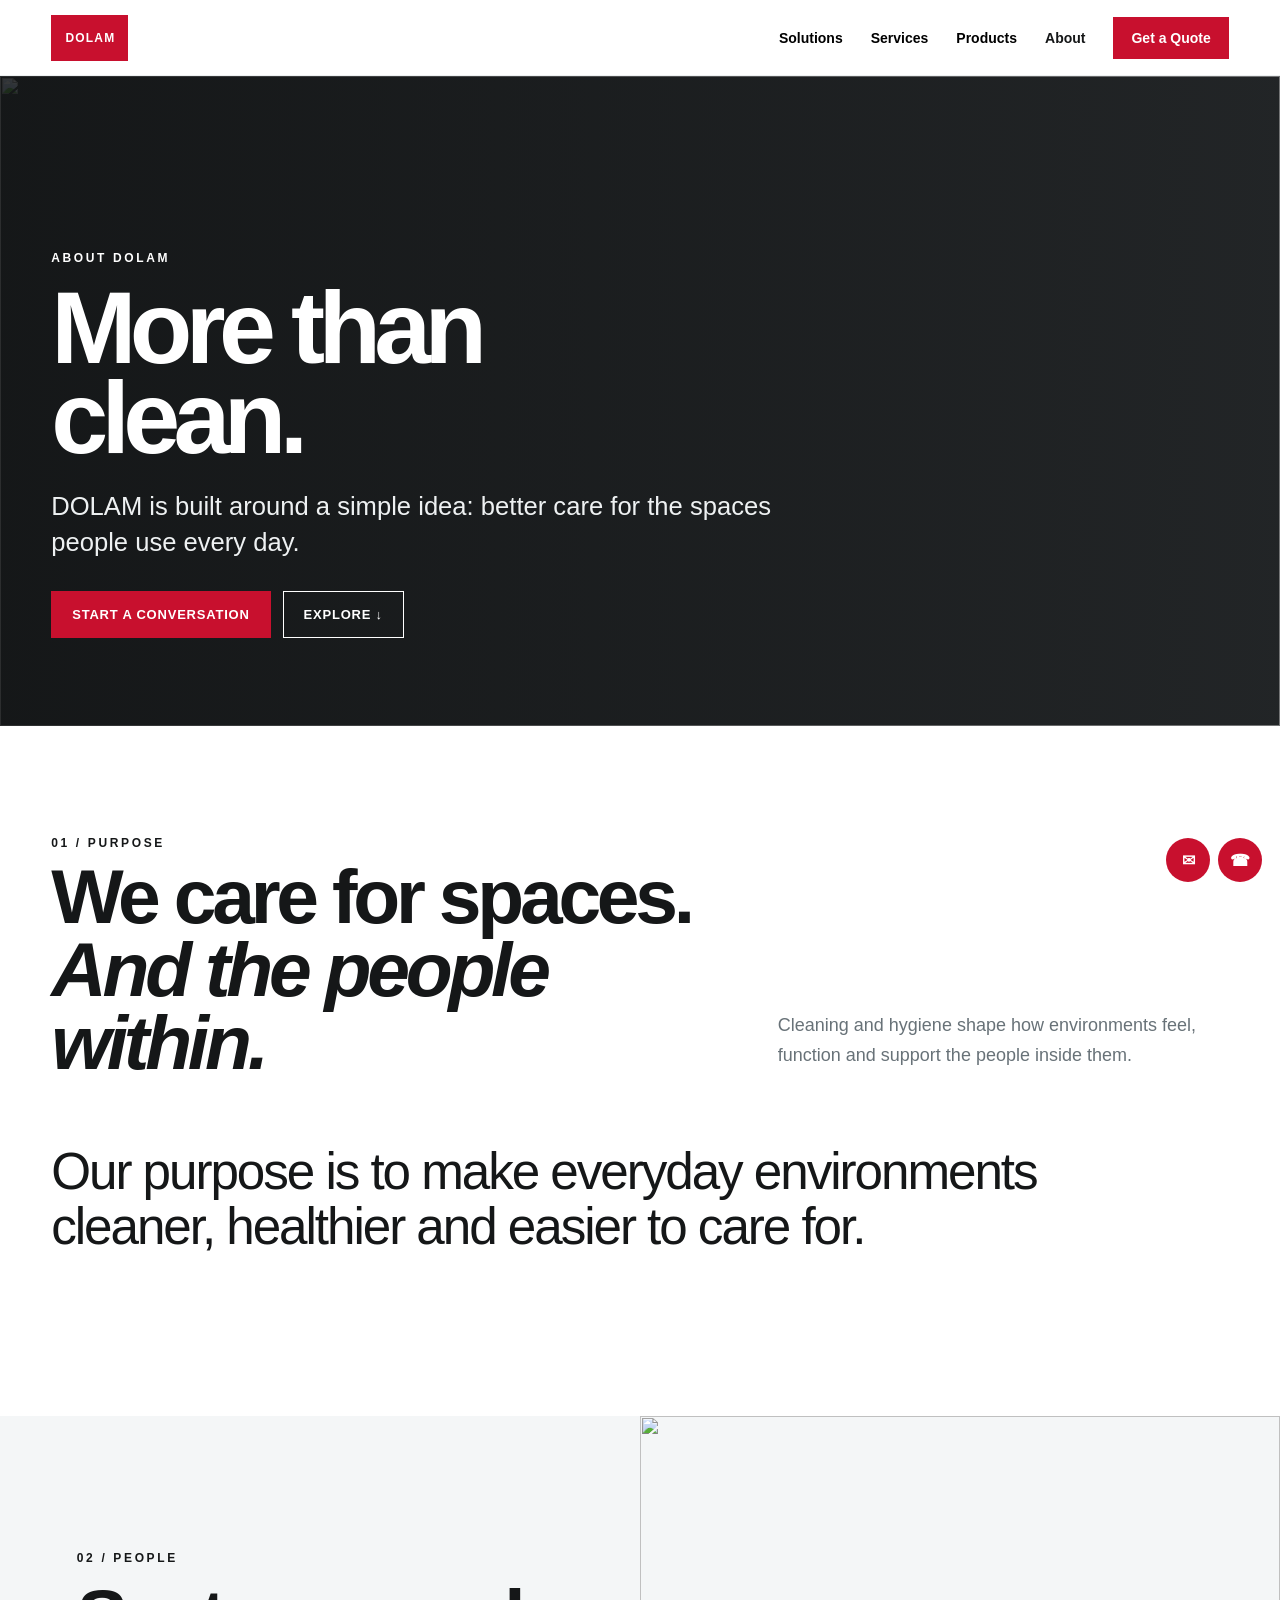
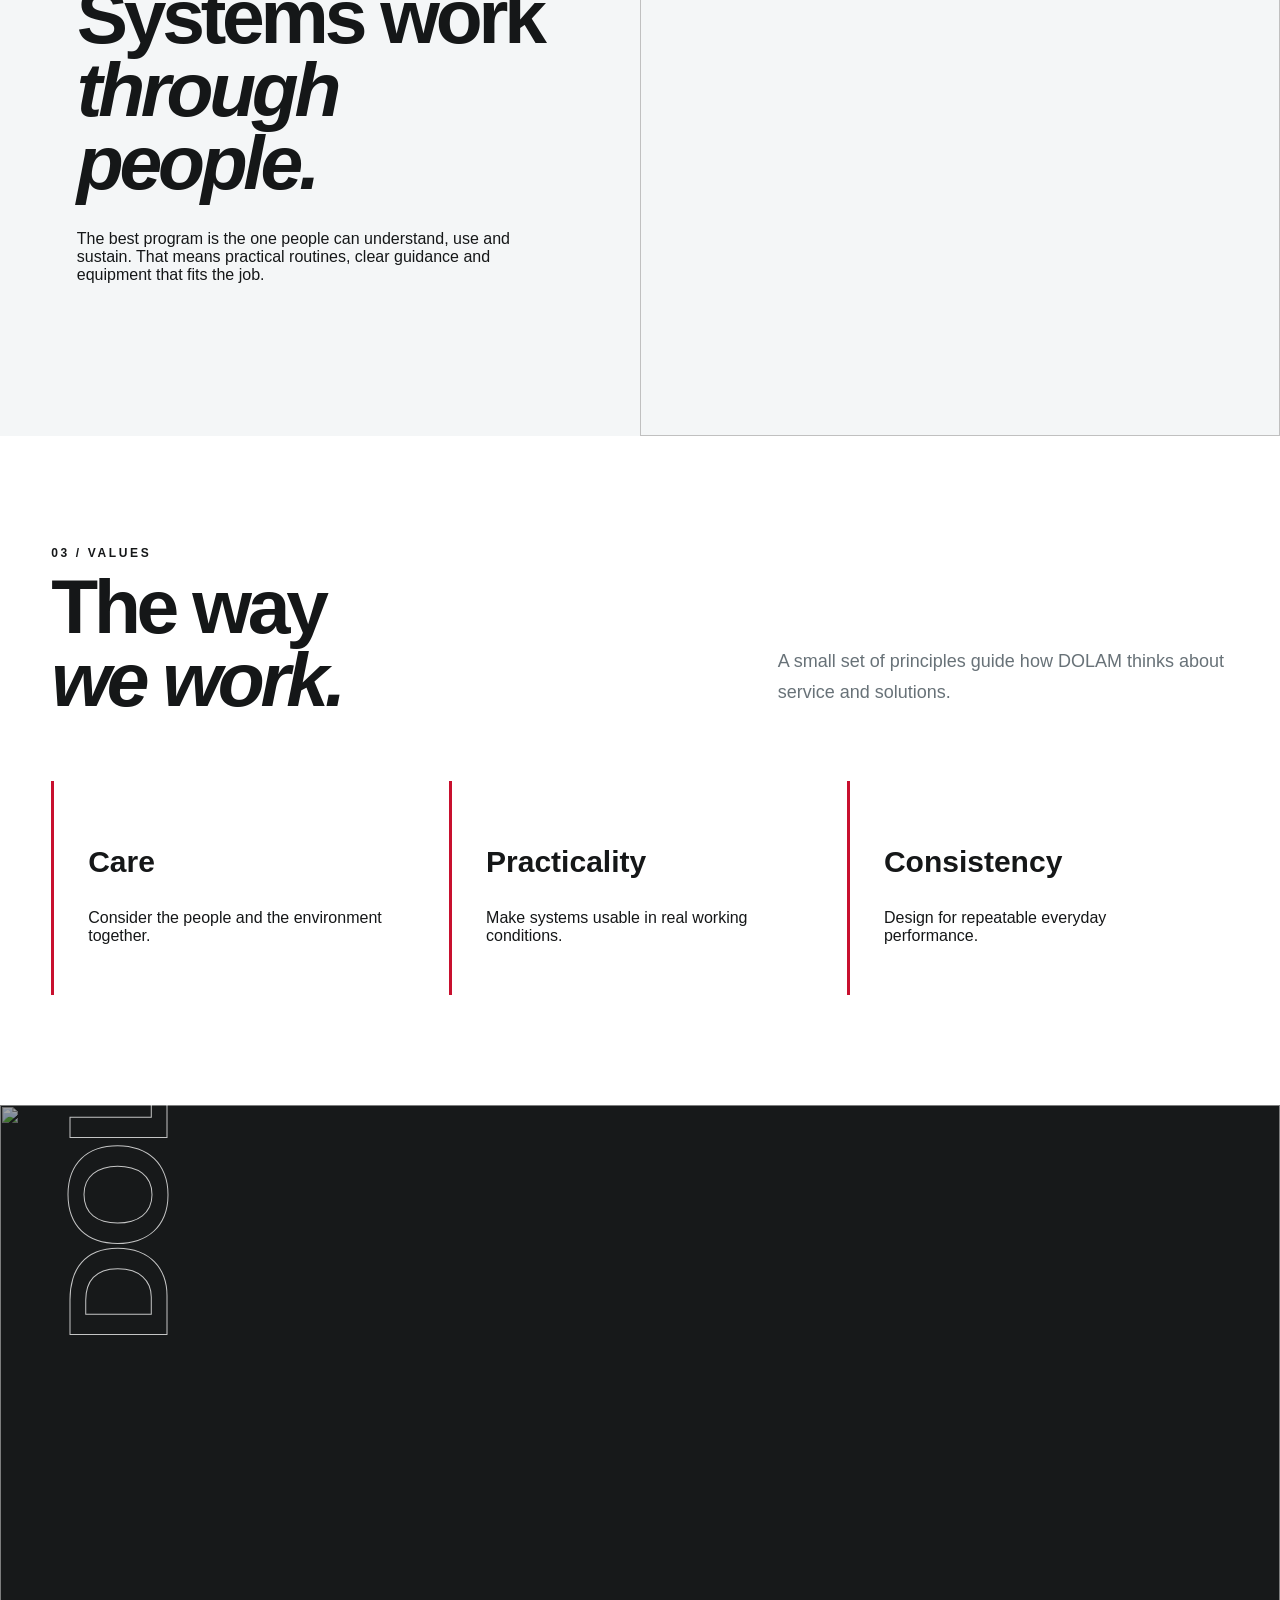
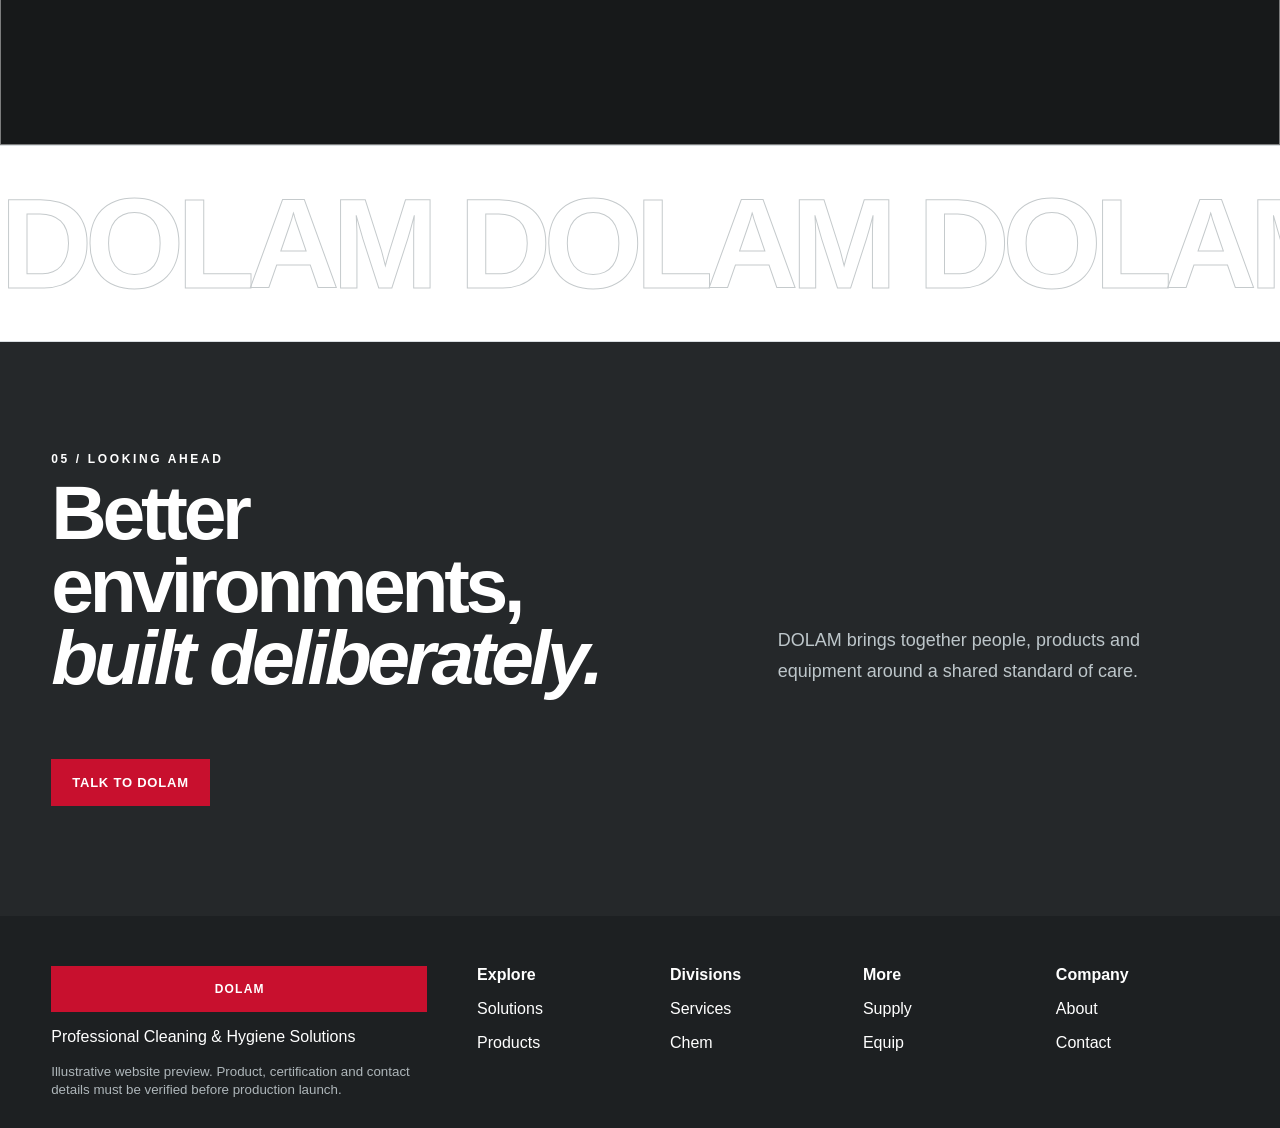
==== commit 46fa9d88: "Fix header logo: remove duplicate DOLAM wordmark, stop red box clipping The header had two DOLAM spa" ====
--- a/about.html
+++ b/about.html
@@ -2,7 +2,7 @@
 <title>About | DOLAM</title><meta name="description" content="DOLAM Professional Cleaning & Hygiene Solutions">
 <link rel="stylesheet" href="assets/styles.css"></head><body class="">
 <header class="site-header">
-  <a class="brand" href="index.html"><span class="logo">DOLAM</span><span>DOLAM</span></a>
+  <a class="brand" href="index.html" aria-label="DOLAM home"><span class="logo">DOLAM</span></a>
   <button class="menu-toggle" aria-label="Menu">☰</button>
   <nav class="nav">
     <div class="nav-wrap"><button>Solutions</button><div class="mega">
--- a/assets/styles.css
+++ b/assets/styles.css
@@ -0,0 +1,148 @@
+
+:root{
+  --red:#C8102E; --charcoal:#25282A; --paper:#F4F6F7; --white:#fff; --ink:#151718;
+  --pink:#ff9eae; --blue:#246A83; --copper:#A54B35; --green:#477D56; --slate:#46586A; --steel:#9DB7CA;
+  --line:#d9dee1; --muted:#687278; --max:1320px;
+}
+*{box-sizing:border-box}
+html{scroll-behavior:smooth}
+body{margin:0;font-family:Inter,Arial,sans-serif;color:var(--ink);background:#fff}
+body.menu-open{overflow:hidden}
+a{color:inherit;text-decoration:none}
+button,input,select,textarea{font:inherit}
+img,video{display:block;max-width:100%}
+.site-header{height:76px;display:flex;align-items:center;justify-content:space-between;padding:0 4vw;background:#fff;position:sticky;top:0;z-index:50;border-bottom:1px solid #edf0f1}
+.brand{display:flex;align-items:center;gap:14px;font-weight:800;letter-spacing:.12em;color:inherit;text-decoration:none}
+.logo{display:grid;place-items:center;height:46px;min-width:46px;padding:0 13px;background:var(--red);color:#fff;font-size:12px;font-weight:800;letter-spacing:.1em;line-height:1;white-space:nowrap;box-sizing:border-box;text-indent:.1em}
+.nav{display:flex;gap:28px;align-items:center;font-size:14px;font-weight:650}
+.nav a,.nav button{background:none;border:0;padding:10px 0;cursor:pointer}
+.cta{background:var(--red)!important;color:#fff!important;padding:13px 18px!important}
+.nav-wrap{position:relative}
+.mega{display:none;position:absolute;top:36px;left:-80px;width:560px;background:#fff;border:1px solid var(--line);box-shadow:0 16px 40px rgba(0,0,0,.12);padding:26px;grid-template-columns:1fr 1fr;gap:12px}
+.nav-wrap.open .mega{display:grid}
+.mega a{padding:14px!important;background:var(--paper)}
+.mega small{display:block;color:var(--muted);margin-top:4px}
+.menu-toggle{display:none;border:0;background:none;font-size:26px}
+main{overflow:hidden}
+.hero{min-height:650px;position:relative;display:flex;align-items:flex-end;background:var(--charcoal);color:#fff}
+.hero-media{position:absolute;inset:0;width:100%;height:100%;object-fit:cover;opacity:.62}
+.hero-overlay{position:absolute;inset:0;background:linear-gradient(90deg,rgba(16,18,19,.76),rgba(16,18,19,.15))}
+.hero-inner{position:relative;z-index:2;width:min(var(--max),92vw);margin:0 auto;padding:88px 0}
+.eyebrow{font-size:12px;letter-spacing:.22em;text-transform:uppercase;font-weight:800}
+.hero h1,.display{font-size:clamp(54px,8vw,126px);line-height:.88;letter-spacing:-.065em;margin:18px 0 26px;font-weight:750}
+.hero p{font-size:clamp(18px,2vw,28px);line-height:1.4;max-width:760px;color:#eef1f2}
+.actions{display:flex;gap:12px;flex-wrap:wrap;margin-top:30px}
+.btn{display:inline-flex;align-items:center;justify-content:center;padding:15px 20px;border:1px solid currentColor;font-weight:750;font-size:13px;letter-spacing:.06em;text-transform:uppercase;cursor:pointer;background:transparent}
+.btn.primary{background:var(--red);border-color:var(--red);color:#fff}
+.btn.light{color:#fff}
+.section{padding:110px 4vw}
+.section>.wrap,.wrap{width:min(var(--max),92vw);margin:auto}
+.sectionhead{display:grid;grid-template-columns:1.2fr .8fr;gap:50px;align-items:end;margin-bottom:55px}
+.sectionhead h2{font-size:clamp(42px,6vw,88px);line-height:.95;letter-spacing:-.055em;margin:10px 0}
+.sectionhead p{font-size:18px;line-height:1.7;color:var(--muted)}
+.dark{background:var(--charcoal);color:#fff}
+.dark .sectionhead p,.dark .muted{color:#bdc6ca}
+.pale{background:var(--paper)}
+.grid-4{display:grid;grid-template-columns:repeat(4,1fr);gap:16px}
+.grid-3{display:grid;grid-template-columns:repeat(3,1fr);gap:18px}
+.grid-2{display:grid;grid-template-columns:repeat(2,1fr);gap:24px}
+.card{border:1px solid var(--line);background:#fff;min-height:280px;padding:28px;display:flex;flex-direction:column;justify-content:space-between}
+.dark .card{background:#303436;border-color:#454a4d}
+.card h3{font-size:28px;line-height:1.05;margin:16px 0}
+.card p{line-height:1.65;color:var(--muted)}
+.dark .card p{color:#c5cdd0}
+.card .num{font-size:12px;letter-spacing:.2em;color:var(--red);font-weight:800}
+.media-card{position:relative;min-height:440px;overflow:hidden}
+.media-card img{position:absolute;inset:0;width:100%;height:100%;object-fit:cover;transition:transform .5s}
+.media-card:hover img{transform:scale(1.035)}
+.media-card .shade{position:absolute;inset:0;background:linear-gradient(0deg,rgba(0,0,0,.75),transparent 60%)}
+.media-card .content{position:absolute;left:28px;right:28px;bottom:25px;color:#fff}
+.media-card h3{font-size:30px;margin:0 0 7px}
+.split{display:grid;grid-template-columns:1fr 1fr;min-height:620px}
+.split .copy{padding:8vw 6vw;display:flex;flex-direction:column;justify-content:center}
+.split .copy h2{font-size:clamp(45px,6vw,86px);line-height:.95;letter-spacing:-.055em;margin:15px 0}
+.split .visual{min-height:520px}
+.split .visual img{width:100%;height:100%;object-fit:cover}
+.division-band{display:grid;grid-template-columns:repeat(4,1fr)}
+.division-band a{padding:46px 28px;color:#fff;min-height:220px}
+.division-band h3{font-size:34px;margin:25px 0 10px}
+.services{background:var(--blue)} .chem{background:var(--copper)} .supply{background:var(--green)} .equip{background:var(--slate)}
+.marquee{overflow:hidden;white-space:nowrap;border-top:1px solid var(--line);border-bottom:1px solid var(--line);padding:24px 0}
+.marquee span{display:inline-block;font-size:clamp(60px,10vw,150px);font-weight:800;letter-spacing:-.06em;color:transparent;-webkit-text-stroke:1px #c5cacc;animation:slide 24s linear infinite}
+@keyframes slide{to{transform:translateX(-50%)}}
+.timeline{display:grid;grid-template-columns:repeat(4,1fr);gap:0}
+.step{border-top:1px solid #9da6aa;padding:25px 24px 35px}
+.step b{font-size:12px;letter-spacing:.18em}
+.step h3{font-size:26px}
+.pills{display:flex;gap:10px;flex-wrap:wrap;margin-bottom:26px}
+.pill{border:1px solid currentColor;background:transparent;color:inherit;padding:12px 16px;cursor:pointer}
+.pill.active{background:var(--red);border-color:var(--red);color:#fff}
+.explorer{display:grid;grid-template-columns:.85fr 1.15fr;gap:25px;align-items:stretch}
+.explorer-panel{padding:50px;background:#fff;border:1px solid var(--line);min-height:380px}
+.explorer-panel h3{font-size:clamp(38px,5vw,66px);letter-spacing:-.05em;margin:20px 0}
+.selector-list{display:grid;gap:10px}
+.selector-list button{padding:18px;border:1px solid #cbd1d4;background:transparent;text-align:left;cursor:pointer;font-weight:750}
+.selector-list button.active{background:var(--charcoal);color:#fff}
+.spheres{display:grid;grid-template-columns:repeat(3,1fr);gap:16px;margin-top:30px}
+.sphere{aspect-ratio:1;border-radius:50%;display:grid;place-items:center;text-align:center;padding:18px;color:#fff;background:radial-gradient(circle at 35% 25%,#f8d6ce,#a54b35 55%,#4d1f15)}
+.supply-sphere{background:radial-gradient(circle at 35% 25%,#dfece3,#477D56 55%,#1f3826)}
+.blueprint{background:#162027;color:#dce8ee;padding:60px;position:relative;overflow:hidden}
+.blueprint:before{content:"";position:absolute;inset:0;background-image:linear-gradient(rgba(157,183,202,.12) 1px,transparent 1px),linear-gradient(90deg,rgba(157,183,202,.12) 1px,transparent 1px);background-size:28px 28px}
+.blueprint>*{position:relative}
+.blueprint h3{font-size:clamp(42px,6vw,82px);letter-spacing:-.05em;margin:10px 0}
+.hotspot-stage{position:relative;min-height:520px;background:#111}
+.hotspot-stage img{width:100%;height:520px;object-fit:cover;opacity:.82}
+.hotspot{position:absolute;width:48px;height:48px;border-radius:50%;border:2px solid #fff;background:var(--red);color:#fff;cursor:pointer}
+.hotspot.one{left:18%;top:30%}.hotspot.two{left:48%;top:48%}.hotspot.three{right:18%;top:28%}
+.hotspot-copy{position:absolute;left:30px;right:30px;bottom:26px;background:rgba(20,24,26,.88);color:#fff;padding:22px}
+.catalog-controls{display:flex;gap:10px;flex-wrap:wrap;margin-bottom:25px}
+.catalog-controls input,.catalog-controls select{padding:14px;border:1px solid var(--line);background:#fff;min-width:220px}
+.product-card{border:1px solid var(--line);padding:26px;background:#fff}
+.product-card .tag{font-size:11px;letter-spacing:.16em;color:var(--red);font-weight:800}
+.product-card h3{font-size:26px;margin:14px 0}
+.industry-tabs{display:grid;grid-template-columns:300px 1fr;gap:24px}
+.industry-buttons{display:grid;gap:9px}
+.industry-buttons button{padding:17px;text-align:left;border:1px solid var(--line);background:#fff;cursor:pointer}
+.industry-buttons button.active{background:var(--charcoal);color:#fff}
+.industry-view{display:grid;grid-template-columns:1fr 1fr;background:var(--paper);min-height:500px}
+.industry-view img{width:100%;height:100%;object-fit:cover}
+.industry-copy{padding:45px}
+.industry-copy h3{font-size:48px;letter-spacing:-.045em;margin:15px 0}
+.values{display:grid;grid-template-columns:repeat(3,1fr);gap:16px}
+.value{padding:34px;border-left:3px solid var(--red);background:#fff}
+.value h3{font-size:30px}
+.slideshow{height:640px;position:relative;background:#17191a;overflow:hidden}
+.slide{position:absolute;inset:0;opacity:0;transition:opacity 1s}
+.slide.active{opacity:1}
+.slide img{width:100%;height:100%;object-fit:cover;opacity:.6}
+.vertical-word{position:absolute;z-index:3;left:3vw;top:50%;transform:translateY(-50%) rotate(-90deg);transform-origin:left top;color:transparent;-webkit-text-stroke:1px rgba(255,255,255,.75);font-weight:800;font-size:clamp(70px,11vw,150px);letter-spacing:-.05em}
+.contact-grid{display:grid;grid-template-columns:.9fr 1.1fr;gap:50px}
+.form{display:grid;gap:14px}
+.form input,.form textarea,.form select{width:100%;padding:16px;border:1px solid var(--line);background:#fff}
+.form textarea{min-height:140px}
+.notice{font-size:13px;color:var(--muted)}
+.footer{background:#1d2022;color:#fff;padding:50px 4vw 30px}
+.footer .wrap{display:grid;grid-template-columns:1fr 2fr;gap:50px}
+.footer-nav{display:grid;grid-template-columns:repeat(4,1fr);gap:20px}
+.footer small{color:#aeb6ba}
+.float-contact{position:fixed;right:18px;bottom:18px;z-index:40;display:flex;gap:8px}
+.float-contact a{width:44px;height:44px;border-radius:50%;display:grid;place-items:center;background:var(--red);color:#fff;font-weight:900}
+.accent-blue{--page-accent:var(--blue)}.accent-copper{--page-accent:var(--copper)}.accent-green{--page-accent:var(--green)}.accent-slate{--page-accent:var(--slate)}
+.accent-hero .hero-overlay{background:linear-gradient(90deg,color-mix(in srgb,var(--page-accent) 68%,#111),rgba(10,10,10,.2))}
+.accent-bar{height:7px;background:var(--page-accent,var(--red))}
+.kicker{color:var(--page-accent,var(--red));font-weight:800}
+.quote{font-size:clamp(30px,4vw,62px);line-height:1.08;letter-spacing:-.04em;max-width:1100px}
+@media(max-width:960px){
+ .nav{display:none;position:fixed;inset:76px 0 auto 0;background:white;padding:25px;flex-direction:column;align-items:stretch;border-bottom:1px solid var(--line)}
+ .nav.open{display:flex}.menu-toggle{display:block}.mega{position:static;width:auto;box-shadow:none;margin-top:8px}
+ .sectionhead,.grid-4,.grid-3,.division-band,.timeline,.explorer,.industry-tabs,.industry-view,.split,.contact-grid,.footer .wrap{grid-template-columns:1fr}
+ .grid-2{grid-template-columns:1fr}.spheres{grid-template-columns:repeat(3,1fr)}
+ .hero{min-height:560px}.section{padding:80px 4vw}.slideshow{height:520px}
+ .footer-nav{grid-template-columns:1fr 1fr}.industry-buttons{grid-template-columns:1fr 1fr}
+}
+@media(max-width:600px){
+ .site-header{padding:0 20px}.logo{height:38px;min-width:38px;padding:0 10px;font-size:11px}.hero-inner{padding:70px 0}.hero h1{font-size:54px}
+ .section{padding:64px 20px}.sectionhead h2{font-size:46px}.grid-4,.grid-3,.values{grid-template-columns:1fr}
+ .spheres{grid-template-columns:1fr}.industry-buttons{grid-template-columns:1fr}.footer-nav{grid-template-columns:1fr 1fr}
+ .slideshow{height:440px}.vertical-word{font-size:70px}
+}
